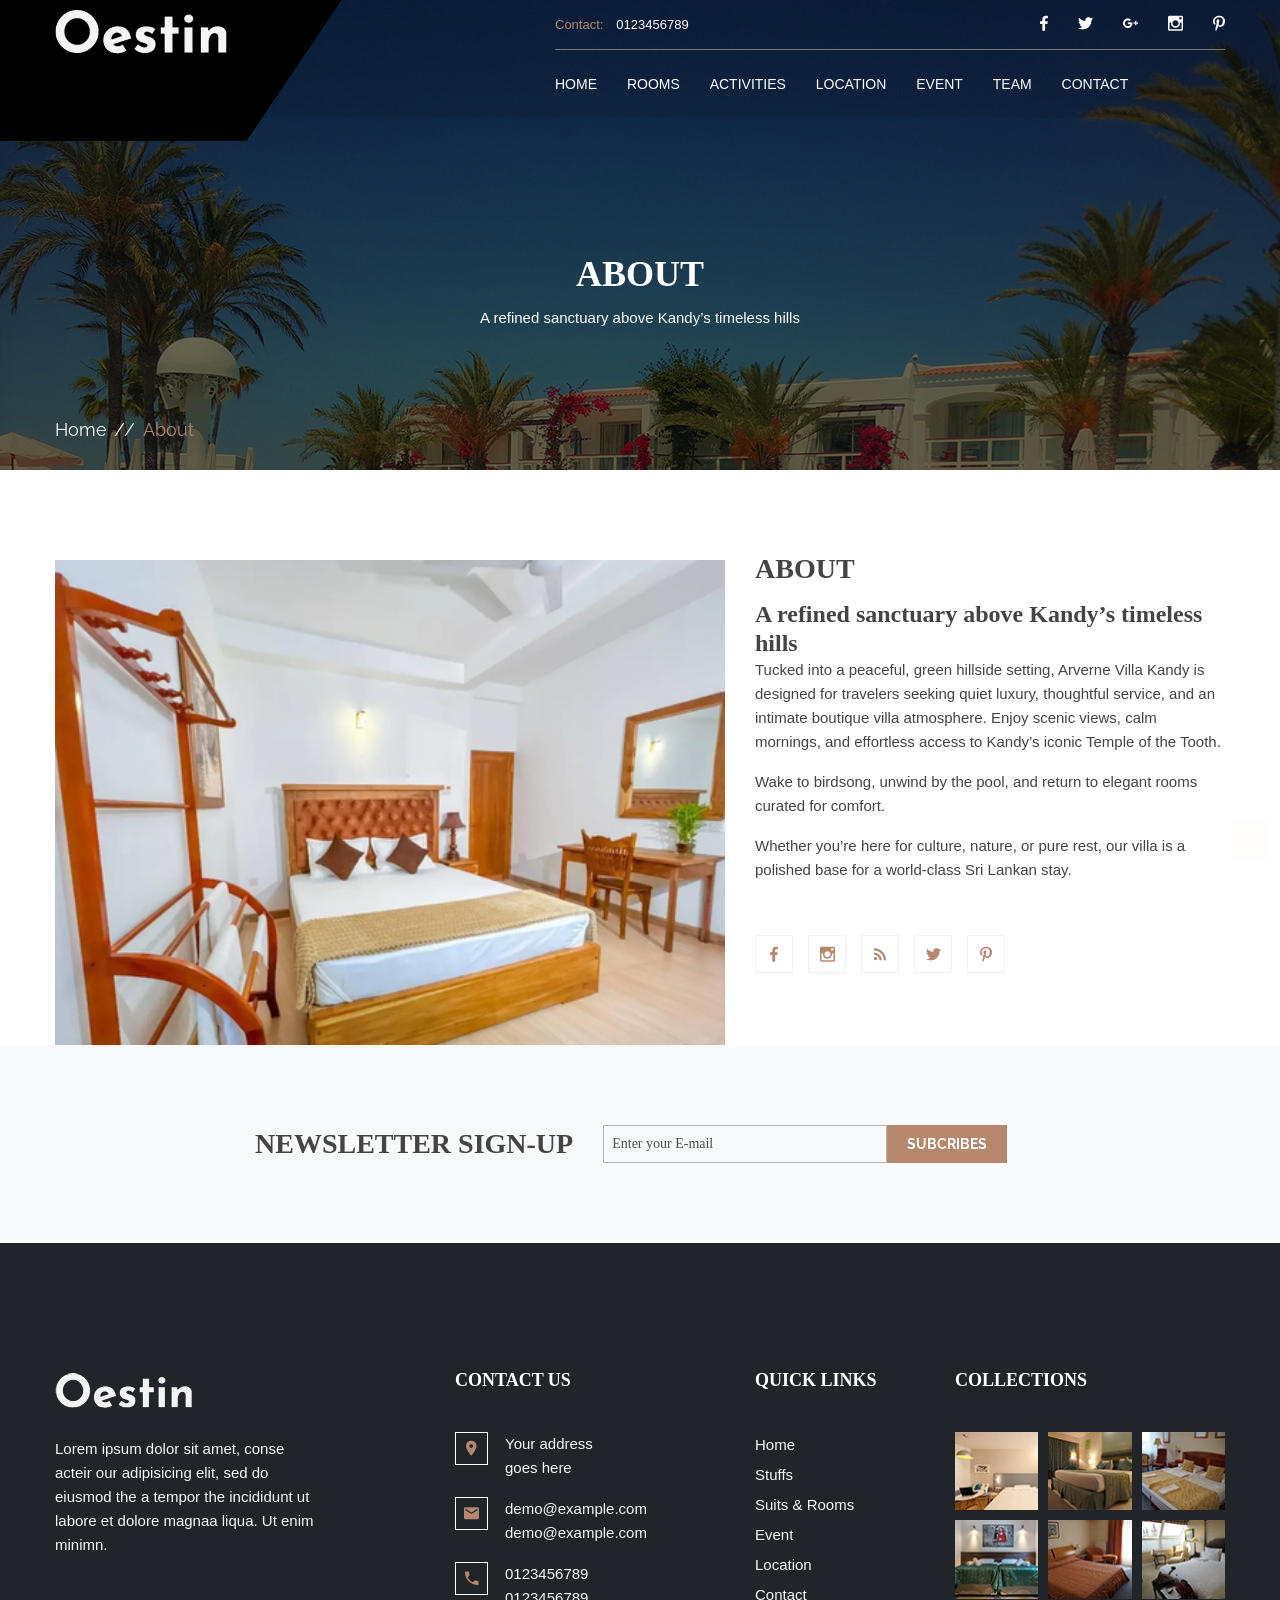
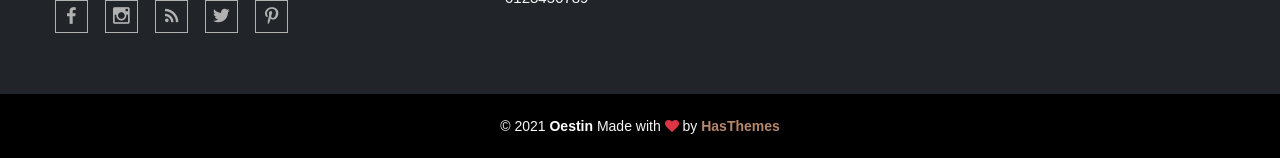
==== about.html @ baa175e0 "Add About & Gallery pages; update rooms/contact Add new about.html and gallery.html pages (template-" ====
<!doctype html>
<html class="no-js" lang="en">
    
<!-- Mirrored from htmldemo.net/oestin/oestin/room-list.html by HTTrack Website Copier/3.x [XR&CO'2014], Sat, 28 Feb 2026 10:48:37 GMT -->
<head>
        <meta charset="utf-8">
        <meta http-equiv="x-ua-compatible" content="ie=edge">
        <title>Oestin - Hotel & Resort HTML Template</title>
        <meta name="description" content="">
        <meta name="viewport" content="width=device-width, initial-scale=1">
        
        <!-- Favicon Icon -->
        <link rel="shortcut icon" type="image/x-icon" href="img/favicon.ico">
		
		<!-- All css here -->
        <link rel="stylesheet" href="css/bootstrap.min.css">
        <link rel="stylesheet" href="css/font-awesome.min.css">
        <link rel="stylesheet" href="css/shortcode/shortcodes.css">
        <link rel="stylesheet" href="style.css">
        <link rel="stylesheet" href="css/responsive.css">
        <script src="js/vendor/modernizr-2.8.3.min.js"></script>
    </head>
    <body>
        <!--[if lt IE 8]>
            <p class="browserupgrade">You are using an <strong>outdated</strong> browser. Please <a href="https://browsehappy.com/">upgrade your browser</a> to improve your experience.</p>
        <![endif]-->
        
        <!-- Header Area Start -->
        <header class="header-area fixed header-sticky">
            <div class="container">
            <div class="row">
                <div class="col-xl-5 col-lg-4 col-sm-4 col-12">
                <div class="logo">
                    <a href="index.html"
                    ><img src="img/logo/logo.png" alt="Oestin"
                    /></a>
                </div>
                </div>
                <div class="col-xl-7 col-lg-8 col-sm-8 col-12">
                <div class="header-top fix">
                    <div class="header-contact">
                    <span class="text-theme">Contact:</span>
                    <span>0123456789</span>
                    </div>
                    <div class="header-links">
                    <a href="https://www.facebook.com/"
                        ><i class="zmdi zmdi-facebook"></i
                    ></a>
                    <a href="https://twitter.com/"
                        ><i class="zmdi zmdi-twitter"></i
                    ></a>
                    <a href="https://plus.google.com/"
                        ><i class="zmdi zmdi-google-plus"></i
                    ></a>
                    <a href="https://www.instagram.com/"
                        ><i class="zmdi zmdi-instagram"></i
                    ></a>
                    <a href="https://www.pinterest.com/"
                        ><i class="zmdi zmdi-pinterest"></i
                    ></a>
                    </div>
                </div>
                <!-- Mainmenu Start -->
                <div class="main-menu d-none d-lg-block">
                    <nav>
                    <ul>
                        <li><a href="index.html">HOME</a></li>
                        <li>
                        <a href="room-grid.html">ROOMS</a>
                        <ul class="submenu">
                            <li><a href="room-list.html">ROOM LIST</a></li>
                            <li><a href="room-details.html">ROOM DETAILS</a></li>
                        </ul>
                        </li>
                        <li>
                        <a href="#">ACTIVITIES</a>
                        <ul class="submenu megamenu">
                            <li>
                            <a href="#">Megamenu List</a>
                            <ul>
                                <li><a href="location.html">Location</a></li>
                                <li><a href="room-grid.html">Room Grid</a></li>
                                <li><a href="room-list.html">Room List</a></li>
                                <li><a href="room-details.html">Room Details</a></li>
                                <li><a href="#">Mega menu</a></li>
                            </ul>
                            </li>
                            <li>
                            <a href="#">Megamenu List</a>
                            <ul>
                                <li><a href="event.html">Event</a></li>
                                <li><a href="#">Mega menu</a></li>
                                <li><a href="contact.html">Contact</a></li>
                                <li><a href="team.html">Team</a></li>
                                <li><a href="#">Mega menu</a></li>
                            </ul>
                            </li>
                            <li>
                            <a href="#">Megamenu List</a>
                            <ul>
                                <li><a href="room-list.html">Room List</a></li>
                                <li><a href="#">Mega menu</a></li>
                                <li><a href="room-grid.html">Room Grid</a></li>
                                <li><a href="room-details.html">Room Details</a></li>
                                <li><a href="#">Mega menu</a></li>
                            </ul>
                            </li>
                        </ul>
                        </li>
                        <li><a href="location.html">LOCATION</a></li>
                        <li><a href="event.html">EVENT</a></li>
                        <li><a href="team.html">TEAM</a></li>
                        <li><a href="contact.html">CONTACT</a></li>
                    </ul>
                    </nav>
                </div>
                <!-- Mainmenu End -->
                </div>
            </div>
            </div>
            <!-- Mobile Menu Area start -->
            <div class="mobile-menu-area">
            <div class="container">
                <div class="row">
                <div class="col-12">
                    <div class="mobile-menu">
                    <nav id="dropdown">
                        <ul>
                        <li><a href="index.html">HOME</a></li>
                        <li>
                            <a href="room-grid.html">ROOMS</a>
                            <ul class="submenu">
                            <li><a href="room-list.html">ROOM LIST</a></li>
                            <li><a href="room-details.html">ROOM DETAILS</a></li>
                            </ul>
                        </li>
                        <li><a href="location.html">LOCATION</a></li>
                        <li><a href="event.html">EVENT</a></li>
                        <li><a href="team.html">TEAM</a></li>
                        <li><a href="contact.html">CONTACT</a></li>
                        </ul>
                    </nav>
                    </div>
                </div>
                </div>
            </div>
            </div>
            <!-- Mobile Menu Area end -->
        </header>
        <!-- Header Area End -->
		<!-- Breadcrumb Area Start-->
		<section class="breadcrumb-area overlay-dark-2 bg-3">	
            <div class="container">
                <div class="row">
                    <div class="col-12">
                        <div class="breadcrumb-text text-center">
                            <h2>ABOUT</h2>
                            <p>A refined sanctuary above Kandy’s timeless hills</p>
                            <div class="breadcrumb-bar">
                                <ul class="breadcrumb">
                                    <li><a href="index.html">Home</a></li>
                                    <li>About</li>
                                </ul>
                            </div>
                        </div>
                    </div>
                </div>
            </div>
        </section>
		<!-- Breadcrumb Area End -->
        

<!-- About Us Area Start -->
  <section class="about-area">
    <div class="container">
      <div class="row">

      </div>
      <div class="row">
        <div class="col-lg-7">
          <div class="video-wrapper mt-90">
            <div class="video-overlay">
                            <img src="img/Rooms/Deluxe King Room.png" alt="Deluxe King Room" />
            </div>
            <a class="video-popup" href="https://www.youtube.com/watch?v=rXcp6s0VjZk">
              <i class="zmdi zmdi-play-circle-outline"></i>
            </a>
          </div>
        </div>
        <div class="col-lg-5">
          <div class="about-text">
            <div class="section-title">
                            <h3>ABOUT</h3>
                            <h4>A refined sanctuary above Kandy’s timeless hills</h4>
                            <p>Tucked into a peaceful, green hillside setting, Arverne Villa Kandy is designed for travelers seeking quiet luxury, thoughtful service, and an intimate boutique villa atmosphere. Enjoy scenic views, calm mornings, and effortless access to Kandy’s iconic Temple of the Tooth.</p>
                            <p>Wake to birdsong, unwind by the pool, and return to elegant rooms curated for comfort.</p>
                            <p>Whether you’re here for culture, nature, or pure rest, our villa is a polished base for a world-class Sri Lankan stay.</p>
            </div>
            <div class="about-links">
              <a href="https://www.facebook.com/"><i class="zmdi zmdi-facebook"></i></a>
              <a href="https://www.instagram.com/"><i class="zmdi zmdi-instagram"></i></a>
              <a href="https://www.rss.com/"><i class="zmdi zmdi-rss"></i></a>
              <a href="https://twitter.com/"><i class="zmdi zmdi-twitter"></i></a>
              <a href="https://www.pinterest.com/"><i class="zmdi zmdi-pinterest"></i></a>
            </div>
          </div>
        </div>
      </div>
    </div>
  </section>
  <!-- About Us Area End -->


        <!-- Room Area End -->
        <!-- Client Area Start -->
        <!-- <div class="client-area">
            <div class="container">
            <div class="row">
                <div class="col-12">
                <div class="client-carousel">
                    <div class="single-client">
                    <div class="client-image">
                        <a href="#">
                        <img src="img/client/1.png" alt="" class="p-img" />
                        <img src="img/client/1-hover.png" alt="" class="s-img" />
                        </a>
                    </div>
                    </div>
                    <div class="single-client">
                    <div class="client-image">
                        <a href="#">
                        <img src="img/client/2.png" alt="" class="p-img" />
                        <img src="img/client/2-hover.png" alt="" class="s-img" />
                        </a>
                    </div>
                    </div>
                    <div class="single-client">
                    <div class="client-image">
                        <a href="#">
                        <img src="img/client/3.png" alt="" class="p-img" />
                        <img src="img/client/3-hover.png" alt="" class="s-img" />
                        </a>
                    </div>
                    </div>
                    <div class="single-client">
                    <div class="client-image">
                        <a href="#">
                        <img src="img/client/4.png" alt="" class="p-img" />
                        <img src="img/client/4-hover.png" alt="" class="s-img" />
                        </a>
                    </div>
                    </div>
                    <div class="single-client">
                    <div class="client-image">
                        <a href="#">
                        <img src="img/client/5.png" alt="" class="p-img" />
                        <img src="img/client/5-hover.png" alt="" class="s-img" />
                        </a>
                    </div>
                    </div>
                </div>
                </div>
            </div>
            </div>
        </div> -->
        <!-- Client Area End -->
        <!-- Newsletter Area Start -->
        <section class="newsletter-area bg-light">
            <div class="container">
                <div class="row">
                <div class="col-xl-8 mx-auto col-12">
                    <div class="newsletter-container">
                    <h3>NewsLetter Sign-Up</h3>
                    <div class="newsletter-form">
                        <form action="#" id="mc-form" class="mc-form fix">
                        <input id="mc-email" type="email" name="email" placeholder="Enter your E-mail"/>
                        <button id="mc-submit" type="submit" class="default-btn">subcribes</button>
                        </form>
                        <!-- mailchimp-alerts Start -->
                        <div class="mailchimp-alerts">
                        <div class="mailchimp-submitting"></div>
                        <!-- mailchimp-submitting end -->
                        <div class="mailchimp-success"></div>
                        <!-- mailchimp-success end -->
                        <div class="mailchimp-error"></div>
                        <!-- mailchimp-error end -->
                        </div>
                        <!-- mailchimp-alerts end -->
                    </div>
                    </div>
                </div>
                </div>
            </div>
        </section>
        <!-- Newsletter Area End -->
        <!-- Footer Area Start -->
        <footer class="footer-area">
            <!-- Footer Widget Start -->
            <div class="footer-widget-area bg-dark">
            <div class="container">
                <div class="row mb-n60">
                <div class="col-xl-3 col-lg-4 col-md-6 col-sm-6 col-12 mb-60">
                    <div class="single-footer-widget">
                    <div class="footer-logo">
                        <a href="index.html"
                        ><img src="img/logo/footer-logo.png" alt="Oestin"
                        /></a>
                    </div>
                    <p>
                        Lorem ipsum dolor sit amet, conse acteir our adipisicing elit,
                        sed do eiusmod the a tempor the incididunt ut labore et dolore
                        magnaa liqua. Ut enim minimn.
                    </p>
                    <div class="social-icons">
                        <a href="#/"><i class="zmdi zmdi-facebook"></i></a>
                        <a href="#/"><i class="zmdi zmdi-instagram"></i></a>
                        <a href="#/"><i class="zmdi zmdi-rss"></i></a>
                        <a href="#/"><i class="zmdi zmdi-twitter"></i></a>
                        <a href="#/"><i class="zmdi zmdi-pinterest"></i></a>
                    </div>
                    </div>
                </div>
                <div class="col-xl-3 offset-lg-1 col-lg-4  col-md-6 col-sm-6 col-12 mb-60">
                    <div class="single-footer-widget">
                    <h3>contact us</h3>
                    <div class="c-info">
                        <span><i class="zmdi zmdi-pin"></i></span>
                        <span>Your address <br />goes here</span>
                    </div>
                    <div class="c-info">
                        <span><i class="zmdi zmdi-email"></i></span>
                        <span>demo@example.com<br />demo@example.com</span>
                    </div>
                    <div class="c-info">
                        <span><i class="zmdi zmdi-phone"></i></span>
                        <span>0123456789<br />0123456789</span>
                    </div>
                    </div>
                </div>
                <div class="col-xl-2 col-lg-3 col-md-6 col-sm-6 col-12 mb-60">
                    <div class="single-footer-widget">
                    <h3>quick links</h3>
                    <ul class="footer-list">
                        <li><a href="index.html">Home</a></li>
                        <li><a href="team.html">Stuffs</a></li>
                        <li><a href="room-grid.html">Suits &amp; Rooms</a></li>
                        <li><a href="event.html">Event</a></li>
                        <li><a href="location.html">Location</a></li>
                        <li><a href="contact.html">Contact</a></li>
                    </ul>
                    </div>
                </div>
                <div class="col-xl-3 col-lg-4 col-md-6 col-sm-6 col-12 mb-60">
                    <div class="single-footer-widget">
                    <h3>collections</h3>
                    <div class="instagram-image">
                        <div class="footer-img">
                        <a href="room-grid.html"
                            ><img src="img/footer/1.jpg" alt=""
                        /></a>
                        </div>
                        <div class="footer-img">
                        <a href="room-grid.html"
                            ><img src="img/footer/2.jpg" alt=""
                        /></a>
                        </div>
                        <div class="footer-img">
                        <a href="room-grid.html"
                            ><img src="img/footer/3.jpg" alt=""
                        /></a>
                        </div>
                        <div class="footer-img">
                        <a href="room-grid.html"
                            ><img src="img/footer/4.jpg" alt=""
                        /></a>
                        </div>
                        <div class="footer-img">
                        <a href="room-grid.html"
                            ><img src="img/footer/5.jpg" alt=""
                        /></a>
                        </div>
                        <div class="footer-img">
                        <a href="room-grid.html"
                            ><img src="img/footer/6.jpg" alt=""
                        /></a>
                        </div>
                    </div>
                    </div>
                </div>
                </div>
            </div>
            </div>
            <!-- Footer Widget End -->
            <!-- Footer Bottom Area Start -->
            <div class="footer-bottom-area bg-black">
            <div class="container">
                <div class="row justify-content-center">
                <div class="col-auto">
                    <div class="footer-text text-center">
                    <span>© 2021 <b class="text-white">Oestin</b> Made with <i class="fa fa-heart text-danger"></i> by <a href="https://hasthemes.com/"><b>HasThemes</b></a><span>
                    </div>
                </div>
                </div>
            </div>
            </div>
            <!-- Footer Bottom Area End -->
        </footer>
        <!-- Footer Area End -->
       
		<!-- All js here -->
        <script src="js/vendor/jquery-3.6.0.min.js"></script>
        <script src="js/vendor/jquery-migrate-3.3.2.min.js"></script>
        <script src="js/bootstrap.min.js"></script>
        <script src="js/owl.carousel.min.js"></script>
        <script src="js/ajax-mail.js"></script> 
        <script src="js/jquery.ajaxchimp.min.js"></script>  	 	
        <script src="js/jquery.meanmenu.js"></script>  
        <script src="js/jquery.counterup.min.js"></script>
        <script src="js/waypoints.min.js"></script>
        <script src="js/isotope.pkgd.min.js"></script>
        <script src="js/imagesloaded.pkgd.min.js"></script>	
        <script src="js/jquery.magnific-popup.js"></script>
        <script src="js/plugins.js"></script>
        <script src="js/main.js"></script>
    </body>

<!-- Mirrored from htmldemo.net/oestin/oestin/room-list.html by HTTrack Website Copier/3.x [XR&CO'2014], Sat, 28 Feb 2026 10:48:39 GMT -->
</html>
---- css/shortcode/shortcodes.css ----
/*

Template Name: Oestin
Template URI: https://devitems.com/html/oestin-preview/
Description: This is html5 template
Author: HasTech
Author URI: https://devitems.com/
Version: 1.0

Note: This is Short code style file. All Short code related style included in this file. 

*/

@import url("default.css");
@import url("header.css");
@import url("slider.css");
@import url("footer.css");
@import url("../animate.css");
@import url("../owl.carousel.css");
@import url("../magnific-popup.css");
@import url("../material-design-iconic-font.css");
@import url("../material-design-iconic-font.min.css");
@import url("../slick.css");
@import url("../meanmenu.min.css");
---- style.css ----
/*-----------------------------------------------------------------------------------
    
    Template Name: Oestin
    Template URI: https://devitems.com/html/oestin-preview/
    Description: This is html5 template
    Author: HasTech
    Author URI: https://devitems.com/
    Version: 1.0
    
-----------------------------------------------------------------------------------
    
    CSS INDEX
    ===================
	
    1. About Area
    2. Room Area
    3. Services Area
    4. Fun Factor Area
    5. Gallery Area
    6. Team Area
    7. Advertise Area
    8. Pricing Area
    9. Blog Area
    10. Client Area
    11. Newsletter Area
    12. Room Grid / List Page
    13. Room Details Page
    14. Location Page
    15. Event Page
    16. Contact Page

-----------------------------------------------------------------------------------*/
/* Global css */
* {
  box-sizing: border-box;
}

a {
  text-decoration: none;
}

/*----------------------------------------*/
/*  1. About Area
/*----------------------------------------*/
form.search-form {
  background: #ffffff none repeat scroll 0 0;
  box-shadow: 0 10px 15px 0 rgba(0, 0, 0, 0.1);
  margin-top: -50px;
  padding: 50px 70px;
  position: relative;
  z-index: 2;
}

.box-select .select {
  border: 1px solid #dddddd;
  float: left;
  height: 48px;
  margin-right: 25px;
  width: 176px;
}

.box-select .select input[type="date"] {
  text-transform: uppercase;
  height: 100%;
}

.box-select .select input[type="date"]::-webkit-inner-spin-button {
  display: none;
}

.select>select {
  -moz-appearance: none;
  -webkit-appearance: none;
  appearance: none;
  background: rgba(0, 0, 0, 0) none repeat scroll 0 0;
  cursor: pointer;
  position: relative;
  z-index: 99;
}

.select>select:focus {
  outline: 0;
}

.search-form button {
  border: 0 none;
  color: #ffffff;
  line-height: 48px;
  text-transform: uppercase;
  width: 182px;
}

.box-select .select {
  position: relative;
}

.box-select .select::after {
  content: "";
  font-family: "Material-Design-Iconic-Font";
  font-size: 18px;
  position: absolute;
  right: 9px;
  top: 14px;
  z-index: 1;
}

/* .box-select .select::after {
    content: "\f331";
} */

.box-select .select.arrow::after {
  content: "\f2f2";
  font-size: 24px;
  top: 8px;
}

.about-text {
  padding-top: 90px;
}

.about-text .section-title {
  padding: 0;
}

.about-links>a {
  border: 1px solid #f1f1f1;
  color: #b5876d;
  display: table;
  float: left;
  font-size: 18px;
  height: 38px;
  margin-right: 15px;
  text-align: center;
  transition: all 0.3s linear 0s;
  width: 38px;
}

.about-links>a i {
  display: table-cell;
  vertical-align: middle;
}

.about-links>a:hover {
  background: #b5876d none repeat scroll 0 0;
  border-color: #b5876d;
  color: #ffffff;
}

.about-links {
  padding-top: 37px;
}

.video-wrapper,
.video-overlay {
  position: relative;
}

.video-overlay::after {
  background: rgba(0, 0, 0, 0.25) none repeat scroll 0 0;
  content: "";
  height: 100%;
  left: 0;
  opacity: 0;
  position: absolute;
  top: 0;
  transition: all 0.3s ease 0s;
  width: 100%;
}

.video-wrapper:hover .video-overlay::after {
  opacity: 1;
}

.video-overlay>img {
  width: 100%;
}

.video-popup {
  bottom: 0;
  color: #ffffff;
  cursor: pointer;
  font-size: 72px;
  height: 60px;
  left: 0;
  line-height: 58px;
  margin: auto;
  opacity: 0;
  position: absolute;
  right: 0;
  top: 0;
  transition: all 0.5s ease 0s;
  width: 60px;
  z-index: 2;
}

.video-popup i {
  line-height: 58px;
}

.video-wrapper .video-popup:hover {
  color: #c6c6c6;
}

.video-wrapper:hover .video-popup {
  opacity: 1;
}

/*----------------------------------------*/
/*  2. Room Area
/*----------------------------------------*/
.room-area .container-fluid {
  padding: 0;
}

.single-room {
  float: none;
  width: 100%;
  max-width: 580px;
  margin: 0 15px 30px;
  position: relative;
}

.single-room.small {
  width: 100%;
}

.single-room.large {
  width: 100%;
}

.single-room.medium {
  width: 100%;
}

.single-room img {
  width: 100%;
  height: 480px;
  object-fit: cover;
  display: block;
}

.room-hover {
  bottom: 0;
  height: 100%;
  left: 0;
  overflow: hidden;
  position: absolute;
  top: 0;
  width: 100%;
}

.room-hover:after {
  background-color: rgba(0, 0, 0, 0.5);
  bottom: 0;
  content: "";
  height: 100%;
  left: 0;
  opacity: 0;
  position: absolute;
  top: 0;
  transition: all 0.3s ease-in 0.4s;
  width: 100%;
}

.single-room:hover .room-hover:after {
  opacity: 1;
  transition-delay: 0.2s;
}

.single-room>h3 {
  color: #ffffff;
  left: 50%;
  margin-bottom: 19px;
  opacity: 1;
  padding: 0 20px;
  position: absolute;
  text-align: center;
  top: 50%;
  transform: translate(-50%, -50%);
  transition: all 0.2s ease 0s;
  width: 100%;
  z-index: 1;
}

.single-room:hover>h3 {
  opacity: 0;
  transition-delay: 0s;
}

.hover-text>h3 {
  color: #ffffff;
  transition: all 0.3s ease 0s;
  width: 100%;
  margin-bottom: 15px !important;
  top: auto !important;
  left: auto !important;
  transform: none !important;
  position: relative !important;
}

.hover-text>p {
  color: #ffffff;
  opacity: 0;
  padding: 0 40px !important;
  transform: translateY(30px);
  transition: all 0.3s ease-in-out 0.1s;
  bottom: auto !important;
  top: auto !important;
  position: relative !important;
  line-height: 1.6;
}

.large .hover-text>p {
  padding: 0 10px;
}

.single-room:hover p {
  opacity: 1;
  transform: translateY(0px);
  transition-delay: 0.2s;
}

.hover-text>h3:hover a {
  color: #b5876d;
}

.hover-text {
  height: 100%;
  left: 0;
  position: absolute;
  top: 0;
  width: 100%;
  z-index: 2;
  display: flex;
  flex-direction: column;
  justify-content: flex-end;
  /* Push items lower so they distribute better over the image */
  align-items: center;
  padding-bottom: 80px;
}

.hover-text .room-btn {
  opacity: 0;
  transform: translateY(30px);
  transition: all 0.3s ease-in-out 0.1s;
  bottom: auto !important;
  top: auto !important;
  position: relative !important;
  margin-top: 20px !important;
}

.single-room:hover .room-btn {
  opacity: 1;
  transform: translateY(0px);
  transition-delay: 0.5s;
}

.hover-text .default-btn {
  display: inline-block;
  line-height: 38px;
  margin-top: 37px;
  padding: 0 22px;
}

.p-amount {
  bottom: 26px !important;
  color: #ffffff;
  position: absolute;
  right: 28px !important;
  transform: translateX(100px);
  transition: all 0.3s ease-in-out 0.1s;
  z-index: 3;
}

.p-amount>span {
  display: block;
  font-family: "Cinzel", serif;
  font-size: 30px;
  font-weight: 700;
}

.p-amount>span.count {
  font-size: 15px;
  font-weight: 400;
  padding-top: 3px;
}

.single-room:hover .p-amount {
  opacity: 1;
  transform: translateX(0px);
  transition-delay: 0.3s;
}

.single-room.large:hover .hover-text>h3 {
  top: 29%;
}

.single-room.large .hover-text>p {
  bottom: 44%;
}

.single-room.large .hover-text>.room-btn {
  bottom: 26%;
}

/*----------------------------------------*/
/*  3. Services Area
/*----------------------------------------*/
.nav.nav-tabs {
  border: 0 none;
}

.nav-tabs>li>a {
  background: #f1f1f1 !important;
  border: 0 none;
  border-radius: 0;
  line-height: 24px;
  margin: 0;
  padding: 10px 0 12px;
}

.title {
  font-family: "Cinzel";
  font-size: 18px;
  font-weight: 700;
  margin-bottom: 6px;
}

span.title,
span.text {
  color: #444444;
  display: block;
  padding-left: 80px;
}

span.image {
  display: block;
  left: 20px;
  position: absolute;
  top: 27px;
}

.nav-tabs>.nav-item {
  margin-bottom: 20px;
  width: 100%;
  position: relative;
}

.nav-tabs .nav-item.show .nav-link,
.nav-tabs .nav-link.active {
  background-color: #b5876d !important;
}

.nav-tabs .nav-link.active .text {
  color: #fff;
}

.nav-tabs .nav-link.active .title {
  color: #fff;
}

.nav-tabs>li>a span {
  transition: all 0.2s ease 0s;
}

.nav-tabs>li:last-child {
  margin: 0;
}

span.image.s-img {
  display: none;
}

.nav-tabs>li>a.active span.s-img,
.nav-tabs>li>a.active:focus span.s-img,
.nav-tabs>li>a.active:hover span.s-img {
  display: block;
}

/*----------------------------------------*/
/*  4. Fun Factor Area
/*----------------------------------------*/
.fun-factor-area {
  padding: 57px 0 69px;
  z-index: -2;
}

.fun-factor-area.overlay-dark:before {
  z-index: -1;
}

.single-fun-factor>h1 {
  color: #ffffff;
  font-family: "Jost", sans-serif;
  font-size: 60px;
  font-weight: 700;
}

.single-fun-factor>h4 {
  color: #ffffff;
  font-family: "Jost", sans-serif;
  font-size: 18px;
  font-weight: 400;
  padding-top: 17px;
  text-transform: uppercase;
}

.advertise-area {
  z-index: -2;
}

.advertise-area.overlay-dark:before {
  z-index: -1;
}

/*----------------------------------------*/
/*  5. Gallery Area
/*----------------------------------------*/
.gallery-item {
  width: 25%;
  overflow: hidden;
  padding: 8px;
  float: left;
  /* Isotope might need this for some cases, though it usually does positioning. Let's provide a stable float for safety. */
}

.gallery-item.v-2 {
  width: 50%;
}

@media (max-width: 991px) {
  .gallery-item {
    width: 33.33%;
  }
}

@media (max-width: 767px) {

  .gallery-item,
  .gallery-item.v-2 {
    width: 100%;
  }
}

.thumb {
  position: relative;
  overflow: hidden;
  border-radius: 4px;
}

.thumb>img {
  width: 100%;
}

.gallery-hover a {
  border: 1px solid #fbfafa;
  border-radius: 50%;
  color: #ffffff;
  display: inline-table;
  font-size: 24px;
  height: 38px;
  margin: 0 8px;
  position: relative;
  text-align: center;
  transition: all 0.2s linear 0s;
  width: 38px;
}

.gallery-hover {
  background: rgba(0, 0, 0, 0.5) none repeat scroll 0 0;
  bottom: 0;
  height: 100%;
  left: 0;
  opacity: 0;
  position: absolute;
  right: 0;
  top: 0;
  transform: scaleY(0);
  transition: all 0.5s ease 0s;
  visibility: hidden;
  width: 100%;
}

.gallery-item:hover .gallery-hover {
  opacity: 1;
  transform: scaleY(1);
  visibility: visible;
}

.gallery-icon {
  bottom: 0;
  height: 40px;
  left: 0;
  margin: auto;
  position: absolute;
  right: 0;
  text-align: center;
  top: 0;
}

.gallery-hover a i {
  display: table-cell;
  vertical-align: middle;
}

.gallery-hover a:hover {
  background: #ffffff none repeat scroll 0 0;
  color: #b5876d;
}

.gallery-filter,
.event-menu {
  margin-bottom: 50px;
  text-align: center;
}

.gallery-filter button,
.event-menu button {
  background: rgba(0, 0, 0, 0) none repeat scroll 0 0;
  border: 0 none;
  color: #444444;
  font-family: "Cinzel";
  font-size: 18px;
  line-height: 17px;
  padding: 0 21px;
}

.gallery-filter button:focus,
.gallery-filter button.active,
.event-menu button:focus,
.event-menu button.active {
  color: #b5876d;
}

.gallery-icon span {
  left: 50%;
  line-height: 0;
  position: absolute;
  top: 50%;
  transform: translate(-50%, -50%);
  vertical-align: middle;
}

.gallery-icon span img {
  transition: all 0.3s ease-in-out 0s;
}

.gallery-icon span.s-img,
.gallery-icon a:hover span.p-img {
  display: none;
}

.gallery-icon a:hover span.s-img {
  display: block;
}

/*----------------------------------------*/
/*  6. Team Area
/*----------------------------------------*/
.single-team {
  position: relative;
  text-align: center;
  overflow: hidden;
}

.team-image>img {
  max-width: 100%;
}

.team-hover>h4 {
  color: #ffffff;
  margin-bottom: 2px;
  transform: translate3d(0px, 200%, 0px);
  transition: transform 0.25s ease 0s;
}

.single-team:hover .team-hover h4 {
  transform: translate3d(0px, 0px, 0px);
  transition-delay: 0.3s;
}

.team-hover span {
  color: #ffffff;
  font-family: "Cinzel";
  font-size: 16px;
  margin-bottom: 14px;
  transform: translate3d(0px, 200%, 0px);
  transition: transform 0.25s ease 0s;
}

.single-team:hover .team-hover span {
  transform: translate3d(0px, 0px, 0px);
  transition-delay: 0.4s;
}

.team-hover>p {
  color: #ffffff;
  margin-bottom: 12px;
  transform: translate3d(0px, 200%, 0px);
  transition: transform 0.25s ease 0s;
}

.single-team:hover .team-hover p {
  transform: translate3d(0px, 0px, 0px);
  transition-delay: 0.5s;
}

.team-links a {
  color: #ffffff;
  display: inline-block;
  font-size: 24px;
  margin: 0 20px;
  transform: translate3d(0px, 200%, 0px);
  transition: transform 0.35s ease 0s;
}

.single-team:hover .team-links a {
  transform: translate3d(0px, 0px, 0px);
}

.single-team:hover .team-links a:nth-child(1) {
  transition-delay: 0.7s;
}

.single-team:hover .team-links a:nth-child(2) {
  transition-delay: 0.9s;
}

.single-team:hover .team-links a:nth-child(3) {
  transition-delay: 1.1s;
}

.team-links>a:hover {
  color: #b5876d;
}

.team-hover {
  background: rgba(0, 0, 0, 0.5) none repeat scroll 0 0;
  bottom: -100%;
  left: 0;
  padding: 28px 32px 25px;
  position: absolute;
  transition: all 0.4s ease 0s;
  width: 100%;
}

.single-team:hover .team-hover {
  bottom: 0;
}

.team-section .single-team {
  margin-bottom: 50px;
}

/*----------------------------------------*/
/*  7. Advertise Area
/*----------------------------------------*/
.advertise-text {
  overflow: hidden;
  padding: 75px 0;
}

.advertise-text>h1 {
  color: #ffffff;
  float: left;
  font-size: 48px;
  line-height: 48px;
  text-transform: uppercase;
}

.advertise-text span {
  color: #b5876d;
}

.advertise-text .default-btn {
  float: right;
  line-height: 48px;
  padding: 0 25px;
  text-transform: uppercase;
}

/*----------------------------------------*/
/*  8. Pricing Area
/*----------------------------------------*/
.package-name>h3 {
  color: #252525;
  font-family: "Lato", sans-serif;
  padding: 44px 0 25px;
}

.single-pricing {
  background: #f1f1f1 none repeat scroll 0 0;
  border-bottom: 1px solid #b5876d;
  border-top: 1px solid #b5876d;
  padding-bottom: 49px;
  text-align: center;
}

.package-name>h1 {
  background: #ffffff none repeat scroll 0 0;
  color: #535353;
  font-family: "Lato", sans-serif;
  font-size: 50px;
  padding: 30px 0 36px;
}

.package-name h1 span {
  font-size: 20px;
}

.package-name h1 .currency {
  position: relative;
  top: -20px;
}

.package-offer {
  padding-top: 10px;
}

.package-offer>span {
  color: #606060;
  display: block;
  font-size: 18px;
  margin: 16px 0;
}

.signup-btn {
  padding-top: 33px;
}

.signup-btn a {
  background: #ffffff none repeat scroll 0 0;
  color: #606060;
  display: inline-block;
  font-weight: 700;
  line-height: 38px;
  padding: 0 21px;
  text-transform: uppercase;
}

.signup-btn a::before {
  background: #b5876d none repeat scroll 0 0;
  bottom: 0;
  content: "";
  left: 0;
  position: absolute;
  right: 0;
  top: 0;
  transform: scaleY(0);
  transform-origin: 50% 0 0;
  transition-duration: 0.5s;
  transition-property: transform;
  transition-timing-function: ease-out;
  z-index: -1;
}

.signup-btn a:hover::before,
.signup-btn a:focus::before,
.signup-btn a:active::before {
  transform: scaleY(1);
  transition-timing-function: cubic-bezier(0.52, 1.64, 0.37, 0.66);
}

.single-pricing.best-offer {
  box-shadow: 0 0 15px 3px rgba(0, 0, 0, 0.15);
}

.best-offer .package-name>h1,
.best-offer .signup-btn a {
  color: #b5876d;
}

.signup-btn a:hover {
  color: #ffffff;
}

.package-offer>span.light {
  color: #bbbbbb;
}

/*----------------------------------------*/
/*  9. Blog Area
/*----------------------------------------*/
.single-blog-wrapper {
  position: relative;
  overflow: hidden;
}

.blog-text {
  border: 1px solid #dfdfdf;
  padding: 26px 0 29px;
}

.single-blog {
  text-align: center;
}

.blog-text>h3,
.blog-hover>h3 {
  color: #252525;
  font-family: "Lato", sans-serif;
  font-weight: 400;
  font-size: 24px;
}

.blog-text .time,
.blog-hover>span {
  color: #909090;
  display: block;
  font-size: 13px;
  margin-bottom: 14px;
}

.blog-text .time i,
.blog-hover>span i {
  font-size: 14px;
  padding-right: 5px;
}

.blog-hover {
  background: #ffffff none repeat scroll 0 0;
  border: 1px solid #dfdfdf;
  bottom: 0;
  height: 100%;
  left: -100%;
  padding: 26px 26px 6px;
  position: absolute;
  text-align: center;
  transition: all 0.5s ease 0s;
  width: 100%;
}

.blog-hover>p {
  color: #252525;
  padding-top: 13px;
}

.post-info>span {
  display: inline-block;
  font-size: 13px;
  padding-right: 35px;
}

.post-info>span a {
  color: #909090;
}

.post-info>span a:hover {
  color: #444;
}

.post-info>span i {
  padding-right: 5px;
}

.post-info>span:last-child {
  padding-right: 0;
}

.post-info {
  padding-top: 14px;
}

.blog-hover .default-btn {
  line-height: 38px;
  margin-top: 48px;
  padding: 0 21px;
}

.blog-hover .default-btn::before {
  background: #131313 none repeat scroll 0 0;
}

.blog-hover .default-btn::hover {
  color: #fff;
}

.blog-hover .default-btn::before {
  color: #b5876d;
}

.single-blog-wrapper:hover .blog-hover {
  left: 0;
}

.blog-hover>h3:hover a {
  color: #b5876d;
}

.blog-hover>p {
  transform: translate3d(0px, 350%, 0px);
  transition: transform 1s ease 0s;
}

.post-info>span {
  transition: transform 1s ease 0s;
}

.post-info>span:first-child {
  transform: translate3d(-500%, 0px, 0px);
}

.post-info>span:nth-child(2) {
  transform: translate3d(-550%, 0px, 0px);
}

.post-info>span:nth-child(3) {
  transform: translate3d(-600%, 0px, 0px);
}

.blog-hover .default-btn {
  transform: translate3d(0px, 700%, 0px);
  transition: transform 0.4s ease 0s;
}

.single-blog-wrapper:hover .blog-hover>p,
.single-blog-wrapper:hover .post-info>span,
.single-blog-wrapper:hover .blog-hover .default-btn {
  transform: translate3d(0px, 0px, 0px);
}

.single-blog-wrapper:hover .blog-hover>p {
  transition-delay: 0.4s;
}

.single-blog-wrapper:hover .post-info>span:last-child {
  transition-delay: 1.2s;
}

.single-blog-wrapper:hover .post-info>span:nth-child(2) {
  transition-delay: 1.7s;
}

.single-blog-wrapper:hover .post-info>span:first-child {
  transition-delay: 2s;
}

.single-blog-wrapper:hover .blog-hover .default-btn {
  transition-delay: 2.3s;
}

/*----------------------------------------*/
/*  10. Client Area
/*----------------------------------------*/
.client-area {
  padding: 68px 0 61px;
}

.client-image>a {
  display: table-cell;
  vertical-align: middle;
}

.single-client {
  height: 80px;
  padding-left: 15px;
  padding-right: 15px;
  text-align: center;
}

.client-image {
  display: inline-table;
  height: 100%;
}

.owl-carousel .owl-item .client-image .s-img,
.single-client:hover .p-img {
  display: none;
}

.owl-carousel .owl-item .single-client:hover .client-image .s-img {
  display: block;
}

/*----------------------------------------*/
/*  11. Newsletter Area
/*----------------------------------------*/
.newsletter-container h3 {
  float: left;
  line-height: 38px;
  text-transform: uppercase;
}

.newsletter-container {
  overflow: hidden;
  display: flex;
  flex-direction: row;
  gap: 30px;
}

.newsletter-form {
  overflow: hidden;
}

.newsletter-area {
  padding: 80px 0;
}

.newsletter-form input {
  border: 1px solid #b7b6b6;
  color: #4d4d4d;
  font-family: "Cinzel";
  font-size: 14px;
  height: 38px;
  padding: 0 8px;
  width: 284px;
}

.newsletter-form input#mc-email::-moz-placeholder {
  color: #4d4d4d;
}

.newsletter-form input[type="email"]::-webkit-input-placeholder {
  color: #4d4d4d;
}

.newsletter-form form {
  display: flex;
  align-items: stretch;
}

.mailchimp-alerts {
  display: block;
  overflow: hidden;
  padding-left: 53px;
  width: 100%;
}

.newsletter-form button {
  border: 0 none;
  float: right;
  line-height: 38px;
  padding: 0 20px;
  text-transform: uppercase;
}

.newsletter-form button::before,
.search-form button:before {
  background: #131313 none repeat scroll 0 0;
}

.newsletter-form button:hover,
.search-form button:hover {
  color: #fff;
}

/*----------------------------------------*/
/*  12. Room Grid / List Page
/*----------------------------------------*/
.room-grid {
  position: relative;
}

.room-grid .single-room {
  padding: 0;
  width: 100%;
}

.room-grid .p-amount {
  left: 0;
  margin-bottom: 6px;
  opacity: 0;
  right: 0;
  top: 36%;
  transition: all 0.3s ease-in-out 0.2s;
  bottom: auto;
}

.room-grid .single-room:hover .p-amount {
  opacity: 1;
}

.room-grid .p-amount>span {
  display: inline-block;
  font-size: 24px;
}

.room-grid .p-amount>span.count {
  font-size: 15px;
}

.room-grid .hover-text h3 {
  margin-bottom: 18px;
}

.room-grid .single-room:hover .hover-text>h3 {
  top: 30%;
}

.room-grid .single-room .hover-text .room-btn {
  bottom: 28%;
}

.room-grid .hover-text .default-btn {
  margin-top: 26px;
}

.room-grid .single-room {
  margin-bottom: 50px;
}

.room-grid .single-room .room-hover {
  background: rgba(0, 0, 0, 0) none repeat scroll 0 0;
}

.room-grid .single-room::after {
  background: rgba(0, 0, 0, 0.5) none repeat scroll 0 0;
  content: "";
  height: 100%;
  left: 0;
  position: absolute;
  top: 0;
  transform: scaleY(1);
  transition: all 0.5s ease 0s;
  width: 100%;
}

.room-grid .hover-text {
  z-index: 2;
}

.room-grid .single-room:hover::after {
  transform: scaleY(0.57);
}

.room-grid .single-room .hover-text>p {
  bottom: 42%;
  padding: 0 20px;
}

.room-grid .single-room:hover .hover-text .default-btn {
  bottom: 28%;
}

.room-list a {
  display: block;
}

.room-list-text>h3:hover a {
  color: #b5876d;
}

.room-service p {
  font-family: "Cinzel";
  width: 77%;
  margin-bottom: 0;
}

.room-list-text>h3 {
  margin-bottom: 15px;
}

.room-list-text h4 {
  padding: 15px 0 18px;
}

.room-list {
  margin-bottom: 50px;
  position: relative;
  transition: all 0.3s ease 0s;
}

.room-list::after {
  background: #ffffff none repeat scroll 0 0;
  bottom: 0;
  content: "";
  height: 1px;
  position: absolute;
  right: 0;
  width: 100%;
}

.room-list img {
  position: relative;
  z-index: 2;
}

.room-list .p-amount {
  background: #b5876d none repeat scroll 0 0;
  bottom: 0;
  height: 101px;
  opacity: 0;
  padding-top: 20px;
  right: 0;
  text-align: center;
  transform: translateX(0px);
  transition: all 0.3s ease 0s;
  width: 150px;
}

/* .room-list-text {
    padding-bottom: 48px;
    padding-top: 58px;
} */

.room-list:hover .p-amount {
  opacity: 1;
}

.room-list:hover::after {
  background: #b5876d none repeat scroll 0 0;
}

.room-list:hover {
  box-shadow: 0 0 15px 10px rgba(0, 0, 0, 0.1);
}

/*----------------------------------------*/
/*  13. Room Details Page
/*----------------------------------------*/
.slick-list {
  padding: 0 !important;
}

.slick-slide img {
  width: 100%;
}

.slider-nav .slick-slide {
  padding-left: 11px;
  padding-right: 11px;
}

.nav-row {
  margin-left: -11px;
  margin-right: -11px;
}

.room-slider {
  margin-bottom: 20px;
}

.slider-nav {
  position: relative;
  overflow: hidden;
}

.slick-prev,
.slick-next {
  font-size: 0;
  padding: 0;
}

.slick-arrow {
  background: rgba(255, 255, 255, 0.8) none repeat scroll 0 0;
  border: 0 none;
  height: 100%;
  left: 11px;
  position: absolute;
  top: 0;
  width: 30px;
  z-index: 9;
}

.slick-next {
  left: auto;
  right: 9px;
}

.slick-prev::before,
.slick-next::before {
  color: #444444;
  content: "\f2f4";
  font-family: "Material-Design-Iconic-Font";
  font-size: 48px;
  left: 50%;
  position: absolute;
  top: 50%;
  transition: all 0.3s ease 0s;
  width: 16px;
  transform: translate(-50%, -50%);
}

.slick-next:before {
  content: "\f2f6";
}

.room-details-title {
  line-height: 18px;
  margin-bottom: 34px;
  position: relative;
  text-transform: uppercase;
}

.room-details-title::after {
  background: #b5876d none repeat scroll 0 0;
  bottom: -10px;
  content: "";
  height: 1px;
  left: 0;
  position: absolute;
  width: 90px;
}

.room-details-text {
  padding-top: 50px;
}

.room-details-text>p {
  margin-bottom: 24px;
}

.room-facilities {
  margin-bottom: 32px;
  overflow: hidden;
  padding-top: 22px;
}

.single-facility>span {
  display: block;
  font-family: "Cinzel";
  line-height: 25px;
  margin-bottom: 10px;
}

.single-facility {
  float: left;
  width: 33.3333%;
}

.single-faciity {
  padding-top: 1px;
}

.single-facility span i {
  font-size: 18px;
  padding-right: 10px;
}

.cost>h2,
.cost span {
  color: #ffffff;
}

.cost {
  background: rgba(0, 0, 0, 0.5) none repeat scroll 0 0;
  bottom: 0;
  height: 100px;
  padding: 20px 0;
  position: absolute;
  right: 0;
  text-align: center;
  width: 170px;
}

.cost>span {
  display: block;
  font-family: "Cinzel";
  font-size: 15px;
  padding-top: 5px;
}

.zmdi-check {
  color: #1db000;
}

.zmdi-close {
  color: #ff0101;
}

.room-area .room-details-title {
  margin-bottom: 40px;
}

.cost>h2,
.cost span {
  color: #ffffff;
}

.cost {
  background: rgba(0, 0, 0, 0.5) none repeat scroll 0 0;
  bottom: 0;
  height: 100px;
  padding: 20px 0;
  position: absolute;
  right: 0;
  text-align: center;
  width: 170px;
}

.cost>span {
  display: block;
  font-family: "Cinzel";
  font-size: 15px;
  padding-top: 5px;
}

.sidebar-widget form.search-form {
  background: rgba(0, 0, 0, 0) none repeat scroll 0 0;
  border: medium none;
  box-shadow: none;
  margin: 0;
  padding: 0;
}

.sidebar-widget .box-select .select {
  background: #ffffff none repeat scroll 0 0;
  border-color: #ffffff;
  margin-bottom: 20px;
  margin-right: 0;
  width: 100%;
}

.sidebar-widget .search-form button {
  margin-top: 20px;
  width: 100%;
}

.sidebar-widget {
  background: #f1f1f1 none repeat scroll 0 0;
  margin-bottom: 50px;
  padding: 24px 20px 30px;
}

.sidebar-widget .room-details-title {
  font-size: 18px;
  margin-bottom: 27px;
  padding-top: 6px;
}

.sidebar-widget .room-details-title::after {
  bottom: -7px;
}

.sidebar-widget .c-info>span:first-child {
  border: 0 none;
  text-align: left;
}

.sidebar-widget .c-info:hover>span:first-child {
  background: transparent;
  color: #252525;
}

.sidebar-widget .c-info {
  margin-bottom: 12px;
}

.sidebar-widget .c-info-text {
  margin-bottom: 12px;
}

.sidebar-widget .c-info:last-child {
  margin: 0;
}

.sidebar-widget .c-info>span:last-child {
  padding-left: 44px;
}

.post-img>img {
  max-width: 100%;
}

.post-img {
  float: left;
}

.post-content {
  margin-bottom: 40px;
  overflow: hidden;
}

.post-text {
  overflow: hidden;
  padding-left: 24px;
}

.post-text h4 {
  font-family: "Jost", sans-serif;
  font-size: 14px;
  font-weight: 400;
  line-height: 11px;
  margin-bottom: 13px;
  text-transform: uppercase;
}

.post-text h4:hover a {
  color: #b5876d;
}

.post-text>span {
  color: #909090;
  display: block;
  font-size: 13px;
}

.post-content:last-child {
  margin: 0;
}

.room-details .single-room.large .hover-text {
  padding: 0 80px;
}

/*----------------------------------------*/
/*  14. Location Page
/*----------------------------------------*/
.location-image a {
  display: block;
  position: relative;
  overflow: hidden;
}

.location-image a::before {
  background: rgba(0, 0, 0, 0.5) none repeat scroll 0 0;
  bottom: 0;
  content: "";
  height: 100%;
  left: 0;
  opacity: 0;
  position: absolute;
  right: 0;
  top: 0;
  transform: scaleY(0);
  transition: all 0.5s ease 0s;
  visibility: hidden;
  width: 100%;
}

.location-image a:hover::before {
  opacity: 1;
  transform: scaleY(1);
  visibility: visible;
}

.location-image a::after {
  color: #ffffff;
  content: "";
  font-family: "Material-Design-Iconic-Font";
  font-size: 48px;
  left: 50%;
  margin: auto;
  opacity: 0;
  position: absolute;
  text-align: center;
  top: 50%;
  transform: translate(-50%, -50%);
  transition: all 0.5s ease 0s;
}

.location-image a:hover::after {
  opacity: 1;
}

.location-text>h3 {
  color: #252525;
  font-family: "Jost", sans-serif;
  font-weight: 400;
  margin-bottom: 13px;
  font-size: 24px;
}

.location-text>h3:hover a {
  color: #b5876d;
}

.location-text {
  padding-top: 25px;
}

.address-distance>span {
  display: inline-block;
  font-size: 15px;
}

.address-distance>span:first-child {
  float: left;
}

.address-distance>span:last-child {
  float: right;
}

.single-location {
  margin-bottom: 70px;
}

/*----------------------------------------*/
/*  15. Event Page
/*----------------------------------------*/
.event-items {
  margin-left: -5px;
  margin-right: -5px;
}

.single-event {
  margin-bottom: 10px;
  padding-left: 5px;
  padding-right: 5px;
  overflow: hidden;
}

.single-event-item>img {
  width: 100%;
}

.single-event-item {
  position: relative;
}

.event-text {
  height: 100%;
  left: 0;
  padding-left: 39px;
  position: absolute;
  top: 0;
  transition: all 0.5s ease 0s;
  width: 100%;
}

.event-text::before {
  background: rgba(0, 0, 0, 0.5) none repeat scroll 0 0;
  content: "";
  height: 100%;
  left: 0;
  opacity: 0;
  position: absolute;
  top: 0;
  transition: all 0.5s ease 0s;
  width: 100%;
}

.single-event:hover .event-text::before {
  opacity: 1;
}

.event-title {
  bottom: 45px;
  color: #ffffff;
  position: absolute;
  text-transform: uppercase;
  transition: all 0.5s ease 0s;
  z-index: 1;
}

.single-event:hover .event-title {
  bottom: 140px;
}

.event-text .author-name {
  bottom: -90%;
  color: #b5876d;
  position: absolute;
  transition: all 0.8s ease 0s;
  z-index: 1;
}

.event-text>p {
  bottom: -200%;
  color: #ffffff;
  position: absolute;
  transition: all 1s ease 0s;
  width: 48%;
  z-index: 1;
}

.small .event-text>p {
  width: 93%;
}

.single-event:hover .event-text>p {
  bottom: 37px;
  transition-delay: 0.25s;
}

.single-event:hover .event-text .author-name {
  bottom: 108px;
  transition-delay: 0.1s;
}

.event-text::after {
  background: #ffffff none repeat scroll 0 0;
  bottom: 53px;
  content: "";
  height: 0;
  left: 29px;
  position: absolute;
  transition: all 0.8s ease 0s;
  width: 1px;
}

.single-event:hover .event-text::after {
  height: 110px;
  transition-delay: 0.5s;
}

.event-area .single-event:nth-child(5),
.event-area .single-event:nth-child(6) {
  margin: 0;
}

/*----------------------------------------*/
/*  16. Contact Page
/*----------------------------------------*/
.contact-map {
  height: 600px;
  width: 100%;
  display: block;
}

h4.contact-title {
  font-size: 24px;
  line-height: 18px;
  margin-bottom: 30px;
  text-transform: uppercase;
}

.contact-text>p {
  line-height: 24px;
  margin-bottom: 13px;
}

.contact-text i {
  font-size: 18px;
}

span.c-icon {
  display: inline-block;
}

span.c-icon i {
  position: relative;
  top: 3px;
  width: 27px;
}

span.c-text {
  display: inline-block;
}

.contact-text {
  margin-bottom: 55px;
}

.link-social>a {
  color: #444;
  display: inline-block;
  line-height: 19px;
  margin-right: 27px;
}

.link-social>a:hover {
  color: #b5876d;
}

.link-social>a i {
  font-size: 20px;
}

.contact-form-area input,
.contact-form-area textarea {
  background: #f1f1f1 none repeat scroll 0 0;
  border: 0 none;
  color: #444444;
  font-size: 14px;
  height: 48px;
  margin-bottom: 20px;
  padding: 0px 15px;
  width: 100%;
}

.contact-form-area textarea {
  height: 150px;
  padding-top: 13px;
  resize: none;
}

#contact-form input::-moz-placeholder,
#contact-form textarea::-moz-placeholder {
  color: #444;
}

#contact-form input::-webkit-input-placeholder,
#contact-form textarea::-webkit-input-placeholder {
  color: #444;
}

#contact-form button.default-btn {
  border: 0 none;
  font-size: 16px;
  line-height: 40px;
  padding: 0 35px;
}

#contact-form button.default-btn::before {
  background: #333333 none repeat scroll 0 0;
}
---- css/responsive.css ----
/* Large desktop :1920px. */
@media (min-width: 1920px) {
  .container {
    width: 1230px;
    max-width: 100%;
  }
  .header-area::after {
    width: 35.5%;
  }
  .mailchimp-alerts {
    padding-left: 75px;
  }

  .thumb > img {
    width: 100%;
  }
  .single-room > img {
    width: 100%;
  }
  .room-grid .hover-text {
    padding: 0 30px;
  }
  .room-list .p-amount {
    width: 170px;
  }
  .team-image > img {
    max-width: 100%;
    width: 100%;
  }
  .small .event-text > p {
    width: 86%;
  }
  .location-image img {
    width: 100%;
  }
  .hover-text > p {
    padding: 0 20px;
  }
  .single-room:hover .hover-text > h3,
  .single-room.large:hover .hover-text > h3 {
    top: 35%;
  }
  .hover-text .room-btn,
  .single-room.large .hover-text > .room-btn {
    bottom: 34%;
  }
  .hover-text > p,
  .large .hover-text > p {
    bottom: 46%;
  }
  .medium .hover-text > p {
    padding: 0 42px;
  }
  .large .hover-text > p {
    padding: 0 80px;
  }
}

/* Normal desktop :992px. */
@media (min-width: 992px) and (max-width: 1169px) {
  /* .container{width: 970px; max-width: 100%} */
  .header-area::after {
    width: 35%;
  }
  .box-select .select {
    margin-right: 15px;
    width: 150px;
  }
  form.search-form {
    padding: 50px 44px;
  }
  .p-amount {
    right: 6px;
  }
  .p-amount > span {
    font-size: 20px;
  }
  .hover-text .default-btn {
    margin-top: 12px;
  }
  .tab-pane > img {
    max-width: 100%;
  }
  span.title,
  span.text {
    margin: 0;
    padding-left: 70px;
  }
  .nav-tabs > li > a {
    padding: 6px 0 8px;
  }
  .nav-tabs > li {
    margin-bottom: 10px;
  }
  span.image {
    left: 15px;
  }
  .section-title {
    padding: 0 15px 37px;
  }
  .team-image > img {
    max-width: 100%;
  }
  .team-hover {
    padding: 28px 7px 25px;
  }
  .advertise-text > h1 {
    font-size: 40px;
  }
  .blog-hover {
    padding: 18px 0 6px;
  }
  .post-info > span {
    padding-right: 14px;
  }
  .blog-hover .default-btn {
    margin-top: 20px;
  }

  .main-menu ul li ul.submenu.megamenu > li {
    width: 142px;
  }
  .room-grid .single-room:hover::after {
    transform: scaleY(0.78);
  }
  .room-list img {
    width: 100%;
  }
  /* .room-list-text {padding: 21px 0 16px;} */
  .event-text > p {
    width: 59%;
  }
  .single-event.small:hover .event-text > p {
    bottom: 20px;
  }
  .banner-content h1 {
    padding-top: 120px;
  }
  .hover-text .room-btn {
    bottom: 16%;
  }
  .single-room:hover .hover-text > h3 {
    top: 18%;
  }
  .hover-text > p {
    bottom: 32%;
  }
  .single-room.large:hover .hover-text > h3 {
    top: 22%;
  }
  .single-room.large .hover-text > p {
    bottom: 39%;
  }
  .single-room.large .hover-text > .room-btn {
    bottom: 21%;
  }
  .room-grid .single-room:hover .hover-text > h3 {
    top: 25%;
  }
  .room-grid .single-room .hover-text .room-btn {
    bottom: 23%;
  }
  .room-grid .single-room .hover-text > p {
    bottom: 41%;
    padding: 0;
  }
  .room-grid .p-amount {
    top: 31%;
  }
}

/* Tablet desktop :768px. */
@media (min-width: 768px) and (max-width: 991px) {
  .container {
    width: 750px;
    max-width: 100%;
  }
  .header-area::after {
    height: 92px;
    width: 39%;
  }
  .logo {
    padding: 24px 0;
  }
  .header-top {
    border: 0 none;
    padding: 21px 0;
  }
  .banner-content h1 {
    font-size: 50px;
  }
  form.search-form {
    box-shadow: none;
    margin-top: 0;
    padding: 50px 0;
  }
  .box-select .select {
    margin-right: 7px;
    width: 160px;
  }
  .search-form button {
    width: 158px;
  }
  .box-select .select.arrow {
    width: 107px;
  }
  .hover-text > p,
  .team-hover > p,
  .main-menu,
  .room-list-text h4,
  .event-text > p {
    display: none;
  }
  .hover-text .default-btn {
    margin-top: 0;
  }
  .tab-pane > img {
    margin-top: 20px;
    width: 100%;
  }
  .team-image > img {
    max-width: 100%;
  }
  .team-links > a {
    margin: 0 10px;
  }
  .advertise-text > h1 {
    font-size: 30px;
  }
  .package-name > h1 {
    font-size: 30px;
    padding: 13px 0 19px;
  }
  .package-name > h3 {
    padding: 17px 0 15px;
  }
  .signup-btn {
    padding: 0;
  }
  .single-pricing {
    padding-bottom: 30px;
  }
  .section-title {
    padding: 0 10px 37px;
  }
  .post-info > span {
    padding-right: 16px;
  }
  .blog-hover .default-btn {
    margin-top: 35px;
  }
  .newsletter-container > h3 {
    font-size: 22px;
  }
  .mailchimp-alerts {
    padding-left: 28px;
  }
  .social-icons > a {
    margin-right: 10px;
  }
  .c-info > span:last-child {
    padding-left: 42px;
  }

  .footer-img img {
    width: 68px;
  }
  .mobile-menu-area {
    display: block;
  }
  .room-grid .hover-text > p {
    display: block;
  }
  .room-list img {
    max-width: 100%;
  }
  /* .room-list-text {padding: 3px 0;} */
  .room-list-text > h3 {
    margin-bottom: 5px;
  }
  .room-service p {
    width: 75%;
  }
  .room-list .p-amount {
    height: 78px;
    padding-top: 8px;
    width: 84px;
  }
  .single-portfolio-item > img {
    max-width: 100%;
  }
  .single-event:hover .event-title {
    bottom: 84px;
  }
  .single-event:hover .event-text .author-name {
    bottom: 51px;
  }
  .event-text::after {
    display: none;
  }
  .event-text {
    padding-left: 20px;
  }
  .event-menu button {
    padding: 0 6px;
  }
  .link-social {
    margin-bottom: 50px;
  }
  .header-sticky.sticky {
    position: inherit;
  }
  .header-sticky.sticky .logo img {
    width: 100%;
  }
  .room-details .box-select .select.arrow {
    width: 100%;
  }
  .single-room.large .hover-text > .room-btn {
    bottom: 33%;
  }
  .single-room:hover .hover-text > h3 {
    top: 36%;
  }
  .hover-text .room-btn {
    bottom: 33%;
  }
  .video-wrapper {
    margin-top: 0;
  }
}

/* small mobile :320px. */
@media (max-width: 767px) {
  /* .container{width:300px; max-width: 100%} */
  .mobile-menu-area {
    display: block;
  }
  .main-menu {
    display: none;
  }
  .header-area {
    background: #b5876d none repeat scroll 0 0;
    position: inherit;
  }
  .header-area::after,
  .banner-content p {
    display: none;
  }
  .logo {
    padding: 28px 0;
    text-align: center;
  }
  .banner-content h1 {
    font-size: 34px;
    padding-top: 0;
  }
  .slider-area {
    height: 300px;
  }
  form.search-form {
    box-shadow: none;
    margin: 0;
    padding: 30px 0;
  }
  .box-select .select {
    margin-bottom: 10px;
    margin-right: 0;
    width: 100%;
  }
  .search-form button {
    width: 100%;
  }
  .owl-nav div {
    top: 33%;
  }
  .section-title {
    padding: 0 0 20px;
  }
  .single-room,
  .single-room.large,
  .single-room.small,
  .single-room.medium {
    margin-bottom: 20px;
    width: 100%;
  }
  .ptb-90 {
    padding: 50px 0;
  }
  .pt-90 {
    padding-top: 50px;
  }
  .pb-90 {
    padding-bottom: 50px;
  }
  .single-room.medium {
    margin-bottom: 0;
  }
  .section-title > h3 {
    font-size: 20px;
  }
  span.title,
  span.text {
    padding-left: 64px;
  }
  span.image {
    left: 13px;
  }
  .tab-pane img {
    margin-top: 20px;
    max-width: 100%;
  }
  .single-fun-factor > h1 {
    font-size: 42px;
  }
  .single-fun-factor > h4 {
    padding-top: 6px;
  }
  .single-fun-factor {
    padding: 8px 0;
  }
  .fun-factor-area {
    padding: 30px 0 35px;
  }
  .gallery-filter button {
    padding: 0 5px;
  }
  .gallery-item {
    width: 100%;
  }
  .team-image > img {
    max-width: 100%;
  }
  .team-hover {
    padding: 23px 0 15px;
  }
  .single-team {
    margin-bottom: 20px;
  }
  .team-section .single-team {
    margin-bottom: 30px;
  }
  .advertise-text > h1 {
    display: block;
    font-size: 24px;
    line-height: 37px;
    text-align: center;
  }
  .advertise-text {
    padding: 32px 0;
    text-align: center;
  }
  .advertise-text .default-btn {
    float: none;
    margin-top: 17px;
  }
  .package-name > h1 {
    padding: 7px 0 13px;
  }
  .package-name > h3 {
    padding: 15px 0;
  }
  .package-offer > span {
    margin: 12px 0;
  }
  .signup-btn {
    padding-top: 15px;
  }
  .single-pricing {
    margin-bottom: 29px;
    padding-bottom: 30px;
  }
  .col-md-4:last-child .single-pricing {
    margin-bottom: 0;
  }
  .blog-hover {
    padding: 15px 0 20px;
  }
  .post-info > span {
    padding: 0 3px;
  }
  .blog-hover .default-btn {
    margin-top: 18px;
  }
  .client-area {
    padding: 40px 0;
  }
  .newsletter-form {
    display: block;
    float: left;
    text-align: center;
  }

  .newsletter-container {
    flex-direction: column;
    gap: 30px;
  }

  .newsletter-container > h3 {
    font-size: 19px;
  }
  .newsletter-form input {
    width: 100%;
  }
  .newsletter-form button {
    float: none;
  }
  .newsletter-area {
    padding: 40px 0;
  }
  .footer-widget-area {
    padding: 60px 0;
  }

  .single-footer-widget > h3 {
    margin-bottom: 20px;
  }

  .c-info:last-child {
    margin: 0;
  }
  .footer-img img {
    width: 82px;
  }
  .team-area {
    padding: 50px 0 30px;
  }
  .room-grid .hover-text {
    padding: 0;
  }
  .room-grid .single-room:hover::after {
    transform: scaleY(0.8);
  }
  .room-grid .single-room {
    margin-bottom: 25px;
  }
  .breadcrumb-area {
    padding: 60px 0 50px;
  }
  .breadcrumb-text h2 {
    font-size: 26px;
  }
  .breadcrumb-bar .breadcrumb {
    padding: 7px 0 0;
    display: flex;
    justify-content: center;
  }
  .breadcrumb-bar .breadcrumb li:last-child {
    margin-right: 0;
  }
  .breadcrumb-text > p,
  .event-text > p,
  .event-text::after {
    display: none;
  }
  .room-list img {
    width: 100%;
  }
  .room-list .p-amount {
    bottom: 100%;
  }
  .room-list-text {
    padding: 15px 10px;
    position: relative;
  }
  .room-list-text > h3 {
    margin-bottom: 5px;
  }
  .room-list-text h4 {
    padding: 3px 0 10px;
  }
  .room-list {
    margin-bottom: 25px;
  }
  .room-service p {
    width: 100%;
  }
  .single-event:hover .event-title {
    bottom: 84px;
  }
  .single-event:hover .event-text .author-name {
    bottom: 51px;
  }
  .event-text {
    padding-left: 20px;
  }
  .event-menu button {
    padding: 0 4px;
    line-height: 23px;
  }
  .event-menu {
    margin-bottom: 30px;
  }
  .event-area .single-event:nth-child(5) {
    margin-bottom: 10px;
  }
  .sidebar-widget .box-select .select.arrow {
    width: 100%;
  }
  .cost {
    height: 62px;
    padding: 0;
    width: 90px;
  }
  .room-details-title {
    font-size: 22px;
  }
  .room-details-text > p {
    margin-bottom: 10px;
  }
  .single-facility {
    width: 100%;
  }
  .room-details .single-room.large .hover-text {
    padding: 0 10px;
  }
  .link-social {
    margin-bottom: 40px;
  }
  .header-sticky.sticky {
    position: inherit;
  }
  .header-sticky.sticky .logo img {
    width: 100%;
  }
  .thumb > img {
    width: 100%;
  }
  .newsletter-container h3,
  .newsletter-form form {
    float: none;
  }
  .newsletter-form {
    display: block;
    float: none;
  }
  .location-image img {
    width: 100%;
  }
  .location-text > h3 {
    font-size: 22px;
  }
  .single-room.large:hover .hover-text > h3 {
    top: 22%;
  }
  .single-room.large .hover-text > p {
    bottom: 39%;
  }
  .single-room.large .hover-text > .room-btn {
    bottom: 21%;
  }
  .room-grid .single-room:hover .hover-text > h3 {
    top: 25%;
  }
  .room-grid .single-room .hover-text .room-btn {
    bottom: 23%;
  }
  .room-grid .single-room .hover-text > p {
    bottom: 41%;
    padding: 0;
  }
  .room-grid .p-amount {
    top: 31%;
  }
  .video-wrapper {
    margin-top: 0;
  }
  .about-text {
    padding-top: 50px;
  }
}

/* Large Mobile :480px. */
@media only screen and (min-width: 480px) and (max-width: 767px) {
  /* .container {width:450px; max-width: 100%}   */
  .room-grid .single-room > img {
    width: 100%;
  }
  .room-grid .single-room .hover-text > p {
    bottom: 43%;
    padding: 0 58px;
  }
  .single-room img {
    width: 100%;
  }
  .room-grid .single-room:hover .hover-text > h3 {
    top: 30%;
  }
  .room-grid .single-room .hover-text .room-btn {
    bottom: 28%;
  }
  .room-grid .p-amount {
    top: 36%;
  }
  .footer-img img {
    width: 62px;
  }
  .hover-text {
    display: none;
  }
  .team-hover > p {
    padding: 0 20px;
  }
}
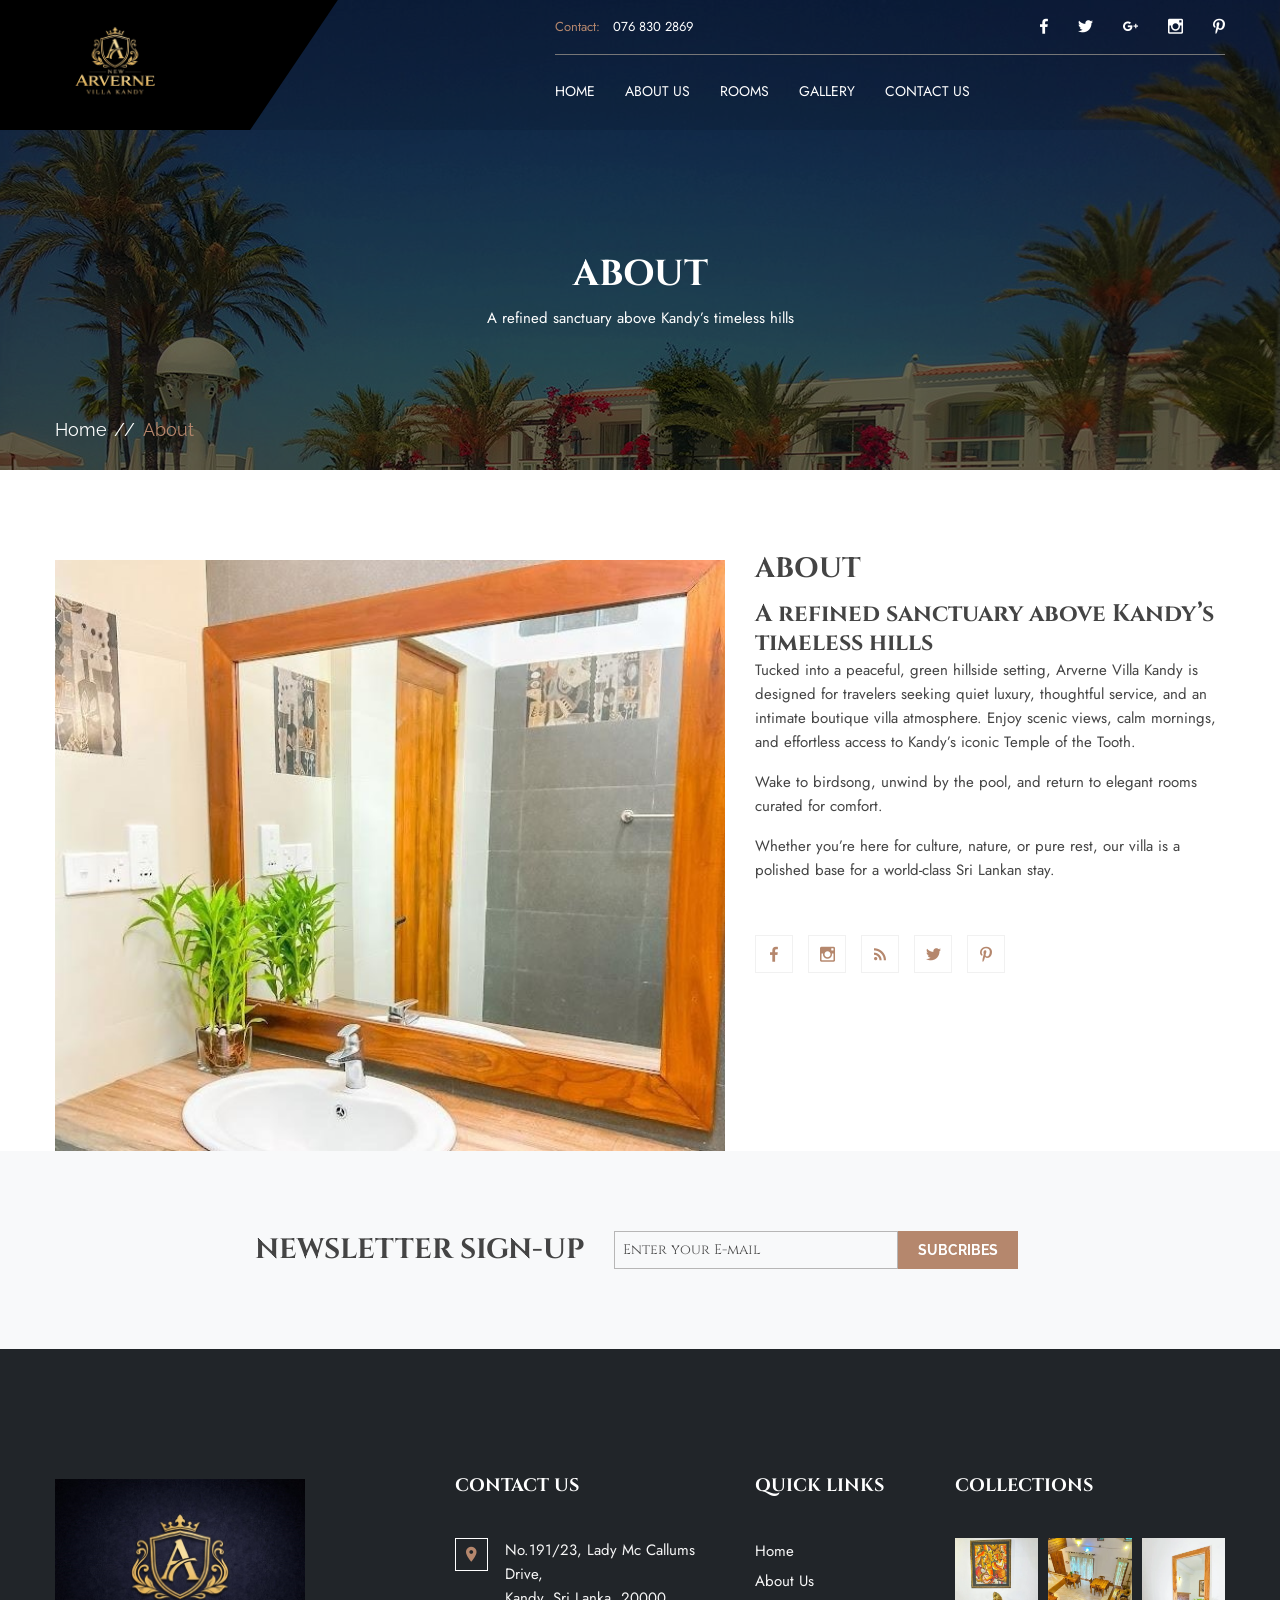
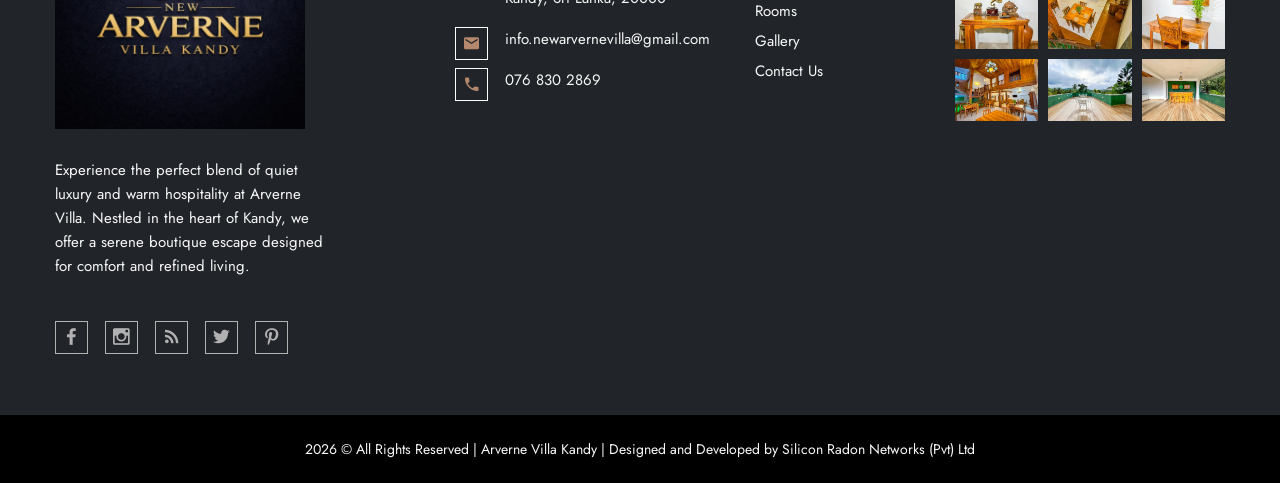
==== commit ed5eba84: "Rebrand site to Arverne Villa Kandy Replace the original Oestin template content and assets with Arv" ====
--- a/about.html
+++ b/about.html
@@ -1,219 +1,182 @@
 <!doctype html>
 <html class="no-js" lang="en">
-    
-<!-- Mirrored from htmldemo.net/oestin/oestin/room-list.html by HTTrack Website Copier/3.x [XR&CO'2014], Sat, 28 Feb 2026 10:48:37 GMT -->
+
+
 <head>
-        <meta charset="utf-8">
-        <meta http-equiv="x-ua-compatible" content="ie=edge">
-        <title>Oestin - Hotel & Resort HTML Template</title>
-        <meta name="description" content="">
-        <meta name="viewport" content="width=device-width, initial-scale=1">
-        
-        <!-- Favicon Icon -->
-        <link rel="shortcut icon" type="image/x-icon" href="img/favicon.ico">
-		
-		<!-- All css here -->
-        <link rel="stylesheet" href="css/bootstrap.min.css">
-        <link rel="stylesheet" href="css/font-awesome.min.css">
-        <link rel="stylesheet" href="css/shortcode/shortcodes.css">
-        <link rel="stylesheet" href="style.css">
-        <link rel="stylesheet" href="css/responsive.css">
-        <script src="js/vendor/modernizr-2.8.3.min.js"></script>
-    </head>
-    <body>
-        <!--[if lt IE 8]>
-            <p class="browserupgrade">You are using an <strong>outdated</strong> browser. Please <a href="https://browsehappy.com/">upgrade your browser</a> to improve your experience.</p>
-        <![endif]-->
-        
-        <!-- Header Area Start -->
-        <header class="header-area fixed header-sticky">
-            <div class="container">
+    <meta charset="utf-8" />
+    <meta http-equiv="x-ua-compatible" content="ie=edge" />
+    <title>Arverne Villa Kandy - About</title>
+    <meta name="description" content="" />
+    <meta name="viewport" content="width=device-width, initial-scale=1" />
+
+    <!-- Favicon Icon -->
+    <link rel="shortcut icon" type="image/x-icon" href="img/Arverne/logo-removebg-preview.png" />
+
+    <!-- Google Fonts -->
+    <link rel="preconnect" href="https://fonts.googleapis.com">
+    <link rel="preconnect" href="https://fonts.gstatic.com" crossorigin>
+    <link href="https://fonts.googleapis.com/css2?family=Cinzel:wght@400;700&family=Jost:wght@300;400;600&display=swap"
+        rel="stylesheet">
+
+    <!-- All css here -->
+    <link rel="stylesheet" href="css/bootstrap.min.css" />
+    <link rel="stylesheet" href="css/font-awesome.min.css" />
+    <link rel="stylesheet" href="css/shortcode/shortcodes.css" />
+    <link rel="stylesheet" href="style.css" />
+    <link rel="stylesheet" href="css/responsive.css" />
+    <script src="js/vendor/modernizr-2.8.3.min.js"></script>
+</head>
+
+<body>
+    <!--[if lt IE 8]>
+      <p class="browserupgrade">
+        You are using an <strong>outdated</strong> browser. Please
+        <a href="https://browsehappy.com/">upgrade your browser</a> to improve
+        your experience.
+      </p>
+    <![endif]-->
+
+    <!-- Header Area Start -->
+    <header class="header-area fixed header-sticky">
+        <div class="container">
             <div class="row">
                 <div class="col-xl-5 col-lg-4 col-sm-4 col-12">
-                <div class="logo">
-                    <a href="index.html"
-                    ><img src="img/logo/logo.png" alt="Oestin"
-                    /></a>
-                </div>
+                    <div class="logo">
+                        <a href="index.html"><img src="img/Arverne/logo-removebg-preview.png"
+                                alt="Arverne Villa Kandy" /></a>
+                    </div>
                 </div>
                 <div class="col-xl-7 col-lg-8 col-sm-8 col-12">
-                <div class="header-top fix">
-                    <div class="header-contact">
-                    <span class="text-theme">Contact:</span>
-                    <span>0123456789</span>
-                    </div>
-                    <div class="header-links">
-                    <a href="https://www.facebook.com/"
-                        ><i class="zmdi zmdi-facebook"></i
-                    ></a>
-                    <a href="https://twitter.com/"
-                        ><i class="zmdi zmdi-twitter"></i
-                    ></a>
-                    <a href="https://plus.google.com/"
-                        ><i class="zmdi zmdi-google-plus"></i
-                    ></a>
-                    <a href="https://www.instagram.com/"
-                        ><i class="zmdi zmdi-instagram"></i
-                    ></a>
-                    <a href="https://www.pinterest.com/"
-                        ><i class="zmdi zmdi-pinterest"></i
-                    ></a>
-                    </div>
-                </div>
-                <!-- Mainmenu Start -->
-                <div class="main-menu d-none d-lg-block">
-                    <nav>
-                    <ul>
-                        <li><a href="index.html">HOME</a></li>
-                        <li>
-                        <a href="room-grid.html">ROOMS</a>
-                        <ul class="submenu">
-                            <li><a href="room-list.html">ROOM LIST</a></li>
-                            <li><a href="room-details.html">ROOM DETAILS</a></li>
-                        </ul>
-                        </li>
-                        <li>
-                        <a href="#">ACTIVITIES</a>
-                        <ul class="submenu megamenu">
-                            <li>
-                            <a href="#">Megamenu List</a>
+                    <div class="header-top fix">
+                        <div class="header-contact">
+                            <span class="text-theme">Contact:</span>
+                            <span>076 830 2869</span>
+                        </div>
+                        <div class="header-links">
+                            <a href="https://www.facebook.com/"><i class="zmdi zmdi-facebook"></i></a>
+                            <a href="https://twitter.com/"><i class="zmdi zmdi-twitter"></i></a>
+                            <a href="https://plus.google.com/"><i class="zmdi zmdi-google-plus"></i></a>
+                            <a href="https://www.instagram.com/"><i class="zmdi zmdi-instagram"></i></a>
+                            <a href="https://www.pinterest.com/"><i class="zmdi zmdi-pinterest"></i></a>
+                        </div>
+                    </div>
+                    <!-- Mainmenu Start -->
+                    <div class="main-menu d-none d-lg-block">
+                        <nav>
                             <ul>
-                                <li><a href="location.html">Location</a></li>
-                                <li><a href="room-grid.html">Room Grid</a></li>
-                                <li><a href="room-list.html">Room List</a></li>
-                                <li><a href="room-details.html">Room Details</a></li>
-                                <li><a href="#">Mega menu</a></li>
+                                <li><a href="index.html">HOME</a></li>
+                                <li><a href="about.html">ABOUT US</a></li>
+                                <li><a href="room-list.html">ROOMS</a></li>
+                                <li><a href="gallery.html">GALLERY</a></li>
+                                <li><a href="contact.html">CONTACT US</a></li>
                             </ul>
-                            </li>
-                            <li>
-                            <a href="#">Megamenu List</a>
-                            <ul>
-                                <li><a href="event.html">Event</a></li>
-                                <li><a href="#">Mega menu</a></li>
-                                <li><a href="contact.html">Contact</a></li>
-                                <li><a href="team.html">Team</a></li>
-                                <li><a href="#">Mega menu</a></li>
-                            </ul>
-                            </li>
-                            <li>
-                            <a href="#">Megamenu List</a>
-                            <ul>
-                                <li><a href="room-list.html">Room List</a></li>
-                                <li><a href="#">Mega menu</a></li>
-                                <li><a href="room-grid.html">Room Grid</a></li>
-                                <li><a href="room-details.html">Room Details</a></li>
-                                <li><a href="#">Mega menu</a></li>
-                            </ul>
-                            </li>
-                        </ul>
-                        </li>
-                        <li><a href="location.html">LOCATION</a></li>
-                        <li><a href="event.html">EVENT</a></li>
-                        <li><a href="team.html">TEAM</a></li>
-                        <li><a href="contact.html">CONTACT</a></li>
-                    </ul>
-                    </nav>
-                </div>
-                <!-- Mainmenu End -->
-                </div>
-            </div>
-            </div>
-            <!-- Mobile Menu Area start -->
-            <div class="mobile-menu-area">
-            <div class="container">
-                <div class="row">
-                <div class="col-12">
-                    <div class="mobile-menu">
-                    <nav id="dropdown">
-                        <ul>
-                        <li><a href="index.html">HOME</a></li>
-                        <li>
-                            <a href="room-grid.html">ROOMS</a>
-                            <ul class="submenu">
-                            <li><a href="room-list.html">ROOM LIST</a></li>
-                            <li><a href="room-details.html">ROOM DETAILS</a></li>
-                            </ul>
-                        </li>
-                        <li><a href="location.html">LOCATION</a></li>
-                        <li><a href="event.html">EVENT</a></li>
-                        <li><a href="team.html">TEAM</a></li>
-                        <li><a href="contact.html">CONTACT</a></li>
-                        </ul>
-                    </nav>
-                    </div>
-                </div>
-                </div>
-            </div>
-            </div>
-            <!-- Mobile Menu Area end -->
-        </header>
-        <!-- Header Area End -->
-		<!-- Breadcrumb Area Start-->
-		<section class="breadcrumb-area overlay-dark-2 bg-3">	
+                        </nav>
+                    </div>
+                    <!-- Mainmenu End -->
+                </div>
+            </div>
+        </div>
+        <!-- Mobile Menu Area start -->
+        <div class="mobile-menu-area">
             <div class="container">
                 <div class="row">
                     <div class="col-12">
-                        <div class="breadcrumb-text text-center">
-                            <h2>ABOUT</h2>
-                            <p>A refined sanctuary above Kandy’s timeless hills</p>
-                            <div class="breadcrumb-bar">
-                                <ul class="breadcrumb">
-                                    <li><a href="index.html">Home</a></li>
-                                    <li>About</li>
+                        <div class="mobile-menu">
+                            <nav id="dropdown">
+                                <ul>
+                                    <li><a href="index.html">HOME</a></li>
+                                    <li><a href="about.html">ABOUT US</a></li>
+                                    <li><a href="room-list.html">ROOMS</a></li>
+                                    <li><a href="gallery.html">GALLERY</a></li>
+                                    <li><a href="contact.html">CONTACT US</a></li>
                                 </ul>
-                            </div>
-                        </div>
-                    </div>
-                </div>
-            </div>
-        </section>
-		<!-- Breadcrumb Area End -->
-        
-
-<!-- About Us Area Start -->
-  <section class="about-area">
+                            </nav>
+                        </div>
+                    </div>
+                </div>
+            </div>
+        </div>
+        <!-- Mobile Menu Area end -->
+    </header>
+    <!-- Header Area End -->
+    <!-- Breadcrumb Area Start-->
+    <section class="breadcrumb-area overlay-dark-2 bg-3">
+        <div class="container">
+            <div class="row">
+                <div class="col-12">
+                    <div class="breadcrumb-text text-center">
+                        <h2>ABOUT</h2>
+                        <p>A refined sanctuary above Kandy’s timeless hills</p>
+                        <div class="breadcrumb-bar">
+                            <ul class="breadcrumb">
+                                <li><a href="index.html">Home</a></li>
+                                <li>About</li>
+                            </ul>
+                        </div>
+                    </div>
+                </div>
+            </div>
+        </div>
+    </section>
+    <!-- Breadcrumb Area End -->
+
+
+    <!-- About Us Area Start -->
     <div class="container">
-      <div class="row">
-
-      </div>
-      <div class="row">
-        <div class="col-lg-7">
-          <div class="video-wrapper mt-90">
-            <div class="video-overlay">
-                            <img src="img/Rooms/Deluxe King Room.png" alt="Deluxe King Room" />
-            </div>
-            <a class="video-popup" href="https://www.youtube.com/watch?v=rXcp6s0VjZk">
-              <i class="zmdi zmdi-play-circle-outline"></i>
-            </a>
-          </div>
-        </div>
-        <div class="col-lg-5">
-          <div class="about-text">
-            <div class="section-title">
-                            <h3>ABOUT</h3>
-                            <h4>A refined sanctuary above Kandy’s timeless hills</h4>
-                            <p>Tucked into a peaceful, green hillside setting, Arverne Villa Kandy is designed for travelers seeking quiet luxury, thoughtful service, and an intimate boutique villa atmosphere. Enjoy scenic views, calm mornings, and effortless access to Kandy’s iconic Temple of the Tooth.</p>
-                            <p>Wake to birdsong, unwind by the pool, and return to elegant rooms curated for comfort.</p>
-                            <p>Whether you’re here for culture, nature, or pure rest, our villa is a polished base for a world-class Sri Lankan stay.</p>
-            </div>
-            <div class="about-links">
-              <a href="https://www.facebook.com/"><i class="zmdi zmdi-facebook"></i></a>
-              <a href="https://www.instagram.com/"><i class="zmdi zmdi-instagram"></i></a>
-              <a href="https://www.rss.com/"><i class="zmdi zmdi-rss"></i></a>
-              <a href="https://twitter.com/"><i class="zmdi zmdi-twitter"></i></a>
-              <a href="https://www.pinterest.com/"><i class="zmdi zmdi-pinterest"></i></a>
-            </div>
-          </div>
-        </div>
-      </div>
+        <div class="row">
+
+        </div>
+        <div class="row">
+            <div class="col-lg-7">
+                <div class="video-wrapper mt-90">
+                    <div class="video-overlay">
+                        <img src="img/Arverne/about/639887461_122098468065285149_8520486814869987345_n.jpg"
+                            alt="About Arverne Villa Kandy" />
+                    </div>
+                    <a class="video-popup" href="https://www.youtube.com/watch?v=rXcp6s0VjZk">
+                        <i class="zmdi zmdi-play-circle-outline"></i>
+                    </a>
+                </div>
+            </div>
+            <div class="col-lg-5">
+                <div class="about-text">
+                    <div class="section-title">
+                        <h3>ABOUT</h3>
+                        <h4>A refined sanctuary above Kandy’s timeless hills</h4>
+                        <p>
+                            Tucked into a peaceful, green hillside setting, Arverne Villa Kandy is designed for
+                            travelers seeking
+                            quiet luxury, thoughtful service, and an intimate boutique villa atmosphere. Enjoy
+                            scenic views, calm
+                            mornings, and effortless access to Kandy’s iconic Temple of the Tooth.
+                        </p>
+                        <p>
+                            Wake to birdsong, unwind by the pool, and return to elegant rooms curated for comfort.
+                        </p>
+                        <p>
+                            Whether you’re here for culture, nature, or pure rest, our villa is a polished base for
+                            a world-class
+                            Sri Lankan stay.
+                        </p>
+                    </div>
+                    <div class="about-links">
+                        <a href="https://www.facebook.com/"><i class="zmdi zmdi-facebook"></i></a>
+                        <a href="https://www.instagram.com/"><i class="zmdi zmdi-instagram"></i></a>
+                        <a href="https://www.rss.com/"><i class="zmdi zmdi-rss"></i></a>
+                        <a href="https://twitter.com/"><i class="zmdi zmdi-twitter"></i></a>
+                        <a href="https://www.pinterest.com/"><i class="zmdi zmdi-pinterest"></i></a>
+                    </div>
+                </div>
+            </div>
+        </div>
     </div>
-  </section>
-  <!-- About Us Area End -->
-
-
-        <!-- Room Area End -->
-        <!-- Client Area Start -->
-        <!-- <div class="client-area">
+    </section>
+    <!-- About Us Area End -->
+
+
+    <!-- Room Area End -->
+    <!-- Client Area Start -->
+    <!-- <div class="client-area">
             <div class="container">
             <div class="row">
                 <div class="col-12">
@@ -263,166 +226,173 @@
             </div>
             </div>
         </div> -->
-        <!-- Client Area End -->
-        <!-- Newsletter Area Start -->
-        <section class="newsletter-area bg-light">
-            <div class="container">
-                <div class="row">
+    <!-- Client Area End -->
+    <!-- Newsletter Area Start -->
+    <section class="newsletter-area bg-light">
+        <div class="container">
+            <div class="row">
                 <div class="col-xl-8 mx-auto col-12">
                     <div class="newsletter-container">
-                    <h3>NewsLetter Sign-Up</h3>
-                    <div class="newsletter-form">
-                        <form action="#" id="mc-form" class="mc-form fix">
-                        <input id="mc-email" type="email" name="email" placeholder="Enter your E-mail"/>
-                        <button id="mc-submit" type="submit" class="default-btn">subcribes</button>
-                        </form>
-                        <!-- mailchimp-alerts Start -->
-                        <div class="mailchimp-alerts">
-                        <div class="mailchimp-submitting"></div>
-                        <!-- mailchimp-submitting end -->
-                        <div class="mailchimp-success"></div>
-                        <!-- mailchimp-success end -->
-                        <div class="mailchimp-error"></div>
-                        <!-- mailchimp-error end -->
-                        </div>
-                        <!-- mailchimp-alerts end -->
-                    </div>
-                    </div>
-                </div>
-                </div>
-            </div>
-        </section>
-        <!-- Newsletter Area End -->
-        <!-- Footer Area Start -->
-        <footer class="footer-area">
-            <!-- Footer Widget Start -->
-            <div class="footer-widget-area bg-dark">
+                        <h3>NewsLetter Sign-Up</h3>
+                        <div class="newsletter-form">
+                            <form action="#" id="mc-form" class="mc-form fix">
+                                <input id="mc-email" type="email" name="email" placeholder="Enter your E-mail" />
+                                <button id="mc-submit" type="submit" class="default-btn">subcribes</button>
+                            </form>
+                            <!-- mailchimp-alerts Start -->
+                            <div class="mailchimp-alerts">
+                                <div class="mailchimp-submitting"></div>
+                                <!-- mailchimp-submitting end -->
+                                <div class="mailchimp-success"></div>
+                                <!-- mailchimp-success end -->
+                                <div class="mailchimp-error"></div>
+                                <!-- mailchimp-error end -->
+                            </div>
+                            <!-- mailchimp-alerts end -->
+                        </div>
+                    </div>
+                </div>
+            </div>
+        </div>
+    </section>
+    <!-- Newsletter Area End -->
+    <!-- Footer Area Start -->
+    <footer id="contact" class="footer-area">
+        <!-- Footer Widget Start -->
+        <div class="footer-widget-area bg-dark">
             <div class="container">
                 <div class="row mb-n60">
-                <div class="col-xl-3 col-lg-4 col-md-6 col-sm-6 col-12 mb-60">
-                    <div class="single-footer-widget">
-                    <div class="footer-logo">
-                        <a href="index.html"
-                        ><img src="img/logo/footer-logo.png" alt="Oestin"
-                        /></a>
-                    </div>
-                    <p>
-                        Lorem ipsum dolor sit amet, conse acteir our adipisicing elit,
-                        sed do eiusmod the a tempor the incididunt ut labore et dolore
-                        magnaa liqua. Ut enim minimn.
-                    </p>
-                    <div class="social-icons">
-                        <a href="#/"><i class="zmdi zmdi-facebook"></i></a>
-                        <a href="#/"><i class="zmdi zmdi-instagram"></i></a>
-                        <a href="#/"><i class="zmdi zmdi-rss"></i></a>
-                        <a href="#/"><i class="zmdi zmdi-twitter"></i></a>
-                        <a href="#/"><i class="zmdi zmdi-pinterest"></i></a>
-                    </div>
-                    </div>
-                </div>
-                <div class="col-xl-3 offset-lg-1 col-lg-4  col-md-6 col-sm-6 col-12 mb-60">
-                    <div class="single-footer-widget">
-                    <h3>contact us</h3>
-                    <div class="c-info">
-                        <span><i class="zmdi zmdi-pin"></i></span>
-                        <span>Your address <br />goes here</span>
-                    </div>
-                    <div class="c-info">
-                        <span><i class="zmdi zmdi-email"></i></span>
-                        <span>demo@example.com<br />demo@example.com</span>
-                    </div>
-                    <div class="c-info">
-                        <span><i class="zmdi zmdi-phone"></i></span>
-                        <span>0123456789<br />0123456789</span>
-                    </div>
-                    </div>
-                </div>
-                <div class="col-xl-2 col-lg-3 col-md-6 col-sm-6 col-12 mb-60">
-                    <div class="single-footer-widget">
-                    <h3>quick links</h3>
-                    <ul class="footer-list">
-                        <li><a href="index.html">Home</a></li>
-                        <li><a href="team.html">Stuffs</a></li>
-                        <li><a href="room-grid.html">Suits &amp; Rooms</a></li>
-                        <li><a href="event.html">Event</a></li>
-                        <li><a href="location.html">Location</a></li>
-                        <li><a href="contact.html">Contact</a></li>
-                    </ul>
-                    </div>
-                </div>
-                <div class="col-xl-3 col-lg-4 col-md-6 col-sm-6 col-12 mb-60">
-                    <div class="single-footer-widget">
-                    <h3>collections</h3>
-                    <div class="instagram-image">
-                        <div class="footer-img">
-                        <a href="room-grid.html"
-                            ><img src="img/footer/1.jpg" alt=""
-                        /></a>
-                        </div>
-                        <div class="footer-img">
-                        <a href="room-grid.html"
-                            ><img src="img/footer/2.jpg" alt=""
-                        /></a>
-                        </div>
-                        <div class="footer-img">
-                        <a href="room-grid.html"
-                            ><img src="img/footer/3.jpg" alt=""
-                        /></a>
-                        </div>
-                        <div class="footer-img">
-                        <a href="room-grid.html"
-                            ><img src="img/footer/4.jpg" alt=""
-                        /></a>
-                        </div>
-                        <div class="footer-img">
-                        <a href="room-grid.html"
-                            ><img src="img/footer/5.jpg" alt=""
-                        /></a>
-                        </div>
-                        <div class="footer-img">
-                        <a href="room-grid.html"
-                            ><img src="img/footer/6.jpg" alt=""
-                        /></a>
-                        </div>
-                    </div>
-                    </div>
-                </div>
-                </div>
-            </div>
-            </div>
-            <!-- Footer Widget End -->
-            <!-- Footer Bottom Area Start -->
-            <div class="footer-bottom-area bg-black">
+                    <div class="col-xl-3 col-lg-4 col-md-6 col-sm-6 col-12 mb-60">
+                        <div class="single-footer-widget">
+                            <div class="footer-logo">
+                                <a href="index.html"><img src="img/Arverne/logo.jpg" alt="Arverne Villa Kandy" /></a>
+                            </div>
+                            <p>
+                                Experience the perfect blend of quiet luxury and warm hospitality
+                                at Arverne Villa. Nestled in the heart of Kandy, we offer a serene
+                                boutique escape designed for comfort and refined living.
+                            </p>
+                            <div class="social-icons">
+                                <a href="#/"><i class="zmdi zmdi-facebook"></i></a>
+                                <a href="#/"><i class="zmdi zmdi-instagram"></i></a>
+                                <a href="#/"><i class="zmdi zmdi-rss"></i></a>
+                                <a href="#/"><i class="zmdi zmdi-twitter"></i></a>
+                                <a href="#/"><i class="zmdi zmdi-pinterest"></i></a>
+                            </div>
+                        </div>
+                    </div>
+                    <div class="col-xl-3 offset-lg-1 col-lg-4  col-md-6 col-sm-6 col-12 mb-60">
+                        <div class="single-footer-widget">
+                            <h3>contact us</h3>
+                            <div class="c-info">
+                                <span><i class="zmdi zmdi-pin"></i></span>
+                                <span>No.191/23, Lady Mc Callums Drive, <br />Kandy, Sri Lanka, 20000</span>
+                            </div>
+                            <div class="c-info">
+                                <span><i class="zmdi zmdi-email"></i></span>
+                                <span>info.newarvernevilla@gmail.com</span>
+                            </div>
+                            <div class="c-info">
+                                <span><i class="zmdi zmdi-phone"></i></span>
+                                <span>076 830 2869</span>
+                            </div>
+                        </div>
+                    </div>
+                    <div class="col-xl-2 col-lg-3 col-md-6 col-sm-6 col-12 mb-60">
+                        <div class="single-footer-widget">
+                            <h3>quick links</h3>
+                            <ul class="footer-list">
+                                <ul class="footer-list">
+                                    <li><a href="index.html">Home</a></li>
+                                    <li><a href="about.html">About Us</a></li>
+                                    <li><a href="room-list.html">Rooms</a></li>
+                                    <li><a href="gallery.html">Gallery</a></li>
+                                    <li><a href="contact.html">Contact Us</a></li>
+                                </ul>
+                        </div>
+                    </div>
+                    <div class="col-xl-3 col-lg-4 col-md-6 col-sm-6 col-12 mb-60">
+                        <div class="single-footer-widget">
+                            <h3>collections</h3>
+                            <div class="instagram-image">
+                                <div class="footer-img">
+                                    <a class="image-popup"
+                                        href="img/Arverne/gallery/WhatsApp20Image202026-02-1120at2017 (7).webp"><img
+                                            src="img/Arverne/gallery/WhatsApp20Image202026-02-1120at2017 (7).webp"
+                                            alt="" /></a>
+                                </div>
+                                <div class="footer-img">
+                                    <a class="image-popup"
+                                        href="img/Arverne/gallery/WhatsApp20Image202026-02-1120at2017 (2).webp"><img
+                                            src="img/Arverne/gallery/WhatsApp20Image202026-02-1120at2017 (2).webp"
+                                            alt="" /></a>
+                                </div>
+                                <div class="footer-img">
+                                    <a class="image-popup"
+                                        href="img/Arverne/gallery/WhatsApp20Image202026-02-1120at2017 (3).webp"><img
+                                            src="img/Arverne/gallery/WhatsApp20Image202026-02-1120at2017 (3).webp"
+                                            alt="" /></a>
+                                </div>
+                                <div class="footer-img">
+                                    <a class="image-popup"
+                                        href="img/Arverne/gallery/WhatsApp20Image202026-02-1120at2017 (4).webp"><img
+                                            src="img/Arverne/gallery/WhatsApp20Image202026-02-1120at2017 (4).webp"
+                                            alt="" /></a>
+                                </div>
+                                <div class="footer-img">
+                                    <a class="image-popup"
+                                        href="img/Arverne/gallery/WhatsApp20Image202026-02-1120at2017 (5).webp"><img
+                                            src="img/Arverne/gallery/WhatsApp20Image202026-02-1120at2017 (5).webp"
+                                            alt="" /></a>
+                                </div>
+                                <div class="footer-img">
+                                    <a class="image-popup"
+                                        href="img/Arverne/gallery/WhatsApp20Image202026-02-1120at2017 (6).webp"><img
+                                            src="img/Arverne/gallery/WhatsApp20Image202026-02-1120at2017 (6).webp"
+                                            alt="" /></a>
+                                </div>
+                            </div>
+                        </div>
+                    </div>
+                </div>
+            </div>
+        </div>
+        <!-- Footer Widget End -->
+        <!-- Footer Bottom Area Start -->
+        <div class="footer-bottom-area bg-black">
             <div class="container">
                 <div class="row justify-content-center">
-                <div class="col-auto">
-                    <div class="footer-text text-center">
-                    <span>© 2021 <b class="text-white">Oestin</b> Made with <i class="fa fa-heart text-danger"></i> by <a href="https://hasthemes.com/"><b>HasThemes</b></a><span>
-                    </div>
-                </div>
-                </div>
-            </div>
-            </div>
-            <!-- Footer Bottom Area End -->
-        </footer>
-        <!-- Footer Area End -->
-       
-		<!-- All js here -->
-        <script src="js/vendor/jquery-3.6.0.min.js"></script>
-        <script src="js/vendor/jquery-migrate-3.3.2.min.js"></script>
-        <script src="js/bootstrap.min.js"></script>
-        <script src="js/owl.carousel.min.js"></script>
-        <script src="js/ajax-mail.js"></script> 
-        <script src="js/jquery.ajaxchimp.min.js"></script>  	 	
-        <script src="js/jquery.meanmenu.js"></script>  
-        <script src="js/jquery.counterup.min.js"></script>
-        <script src="js/waypoints.min.js"></script>
-        <script src="js/isotope.pkgd.min.js"></script>
-        <script src="js/imagesloaded.pkgd.min.js"></script>	
-        <script src="js/jquery.magnific-popup.js"></script>
-        <script src="js/plugins.js"></script>
-        <script src="js/main.js"></script>
-    </body>
+                    <div class="col-auto">
+                        <div class="footer-text text-center">
+                            <span>2026 © All Rights Reserved | Arverne Villa Kandy | Designed and Developed by Silicon
+                                Radon Networks
+                                (Pvt) Ltd<span>
+                        </div>
+                    </div>
+                </div>
+            </div>
+        </div>
+        <!-- Footer Bottom Area End -->
+    </footer>
+    <!-- Footer Area End -->
+
+    <!-- All js here -->
+    <script src="js/vendor/jquery-3.6.0.min.js"></script>
+    <script src="js/vendor/jquery-migrate-3.3.2.min.js"></script>
+    <script src="js/bootstrap.min.js"></script>
+    <script src="js/owl.carousel.min.js"></script>
+    <script src="js/ajax-mail.js"></script>
+    <script src="js/jquery.ajaxchimp.min.js"></script>
+    <script src="js/jquery.meanmenu.js"></script>
+    <script src="js/jquery.counterup.min.js"></script>
+    <script src="js/waypoints.min.js"></script>
+    <script src="js/isotope.pkgd.min.js"></script>
+    <script src="js/imagesloaded.pkgd.min.js"></script>
+    <script src="js/jquery.magnific-popup.js"></script>
+    <script src="js/plugins.js"></script>
+    <script src="js/main.js"></script>
+</body>
 
 <!-- Mirrored from htmldemo.net/oestin/oestin/room-list.html by HTTrack Website Copier/3.x [XR&CO'2014], Sat, 28 Feb 2026 10:48:39 GMT -->
+
 </html>
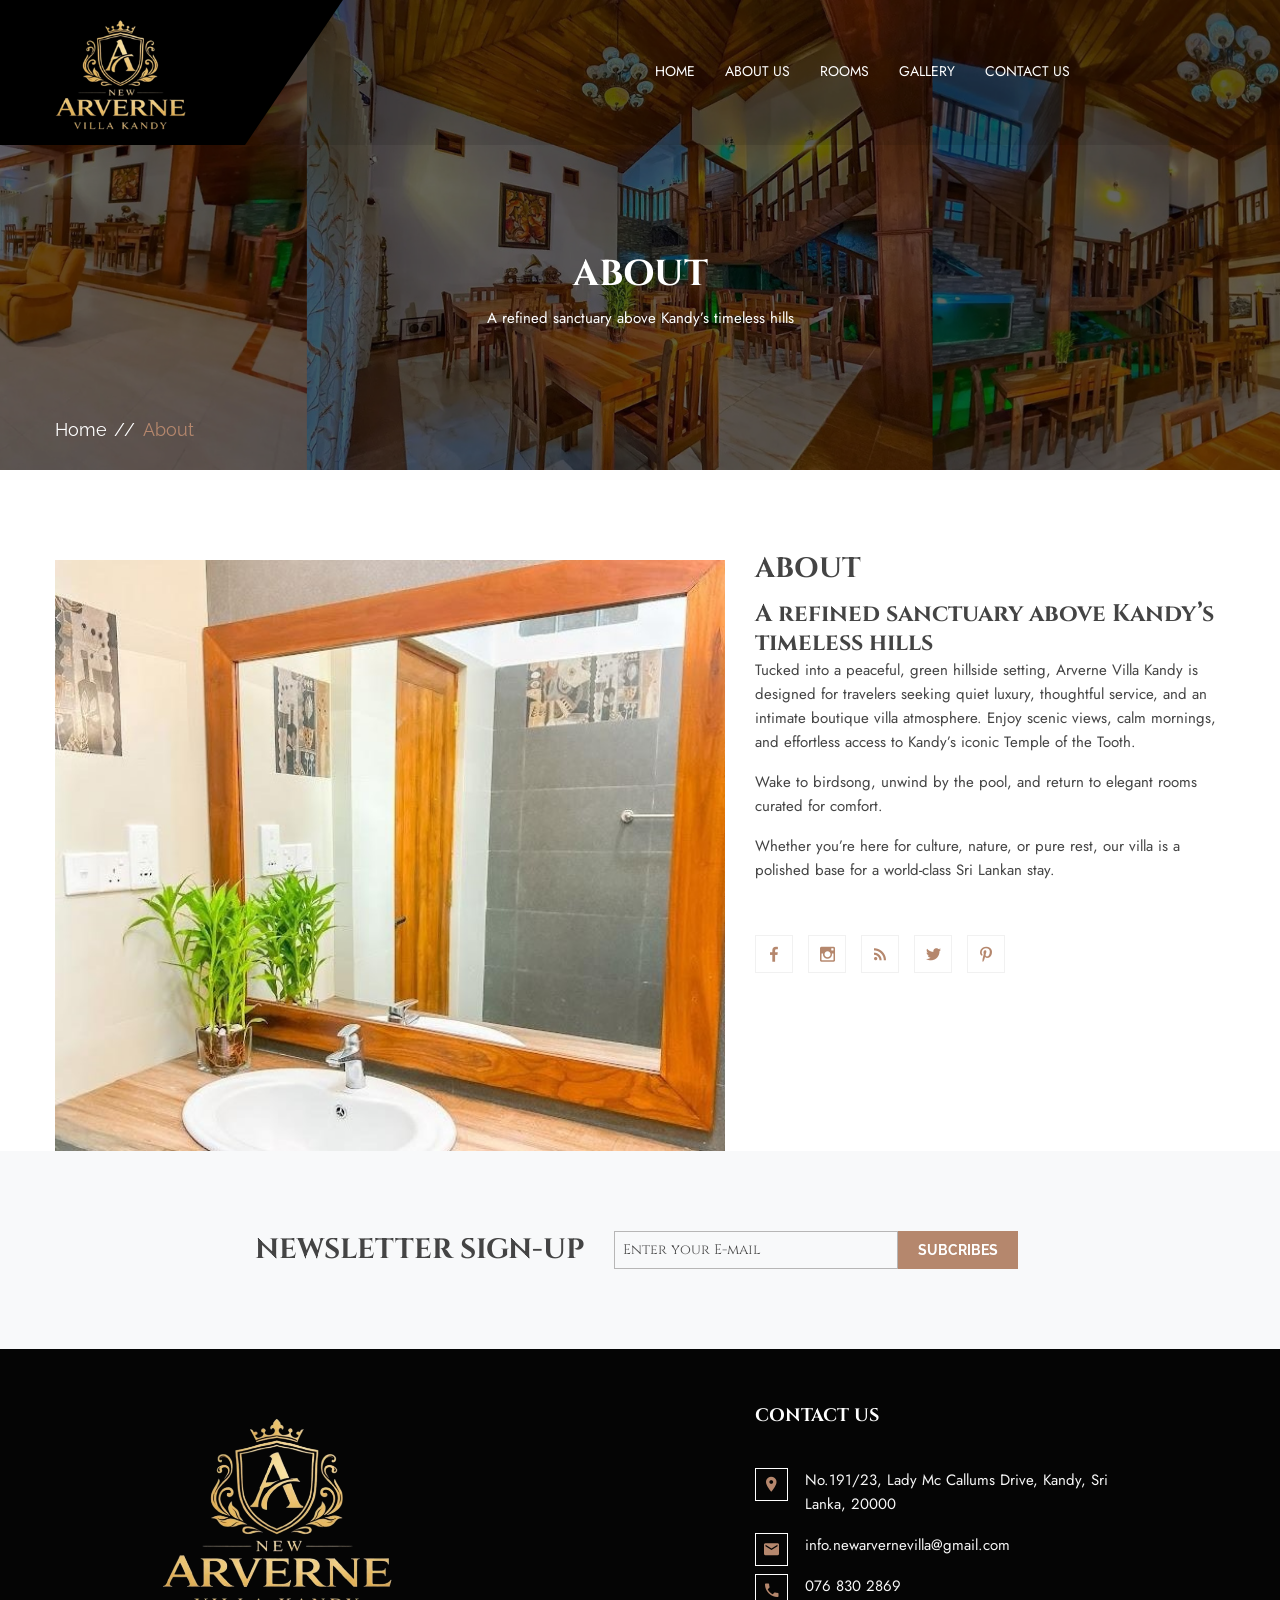
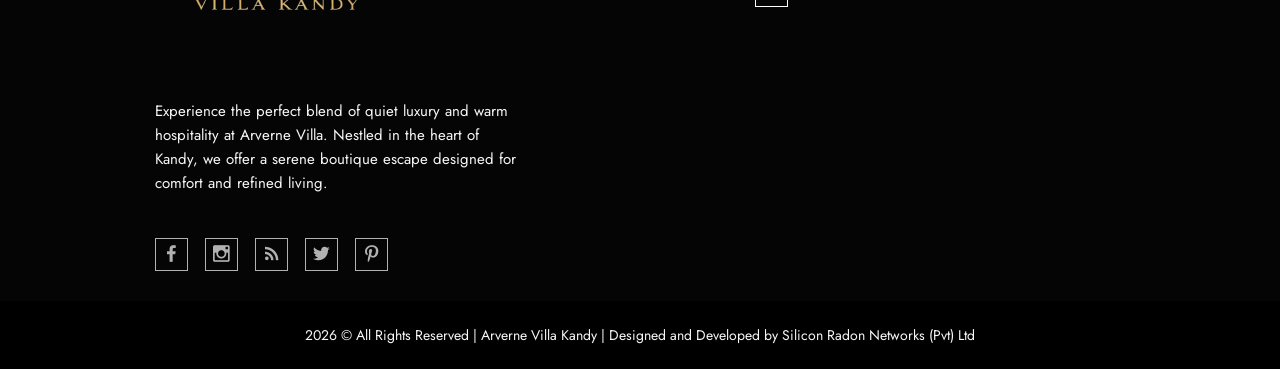
==== commit c426fa09: "Refactor header/footer layout and styles Remove duplicated header contact/social block across pages " ====
--- a/about.html
+++ b/about.html
@@ -47,19 +47,7 @@
                     </div>
                 </div>
                 <div class="col-xl-7 col-lg-8 col-sm-8 col-12">
-                    <div class="header-top fix">
-                        <div class="header-contact">
-                            <span class="text-theme">Contact:</span>
-                            <span>076 830 2869</span>
-                        </div>
-                        <div class="header-links">
-                            <a href="https://www.facebook.com/"><i class="zmdi zmdi-facebook"></i></a>
-                            <a href="https://twitter.com/"><i class="zmdi zmdi-twitter"></i></a>
-                            <a href="https://plus.google.com/"><i class="zmdi zmdi-google-plus"></i></a>
-                            <a href="https://www.instagram.com/"><i class="zmdi zmdi-instagram"></i></a>
-                            <a href="https://www.pinterest.com/"><i class="zmdi zmdi-pinterest"></i></a>
-                        </div>
-                    </div>
+
                     <!-- Mainmenu Start -->
                     <div class="main-menu d-none d-lg-block">
                         <nav>
@@ -256,13 +244,14 @@
         </div>
     </section>
     <!-- Newsletter Area End -->
+
     <!-- Footer Area Start -->
     <footer id="contact" class="footer-area">
         <!-- Footer Widget Start -->
         <div class="footer-widget-area bg-dark">
             <div class="container">
-                <div class="row mb-n60">
-                    <div class="col-xl-3 col-lg-4 col-md-6 col-sm-6 col-12 mb-60">
+                <div class="row mb-n60 justify-content-around">
+                    <div class="col-xl-4 col-lg-5 col-md-6 col-sm-6 col-12 mb-60">
                         <div class="single-footer-widget">
                             <div class="footer-logo">
                                 <a href="index.html"><img src="img/Arverne/logo.jpg" alt="Arverne Villa Kandy" /></a>
@@ -281,12 +270,12 @@
                             </div>
                         </div>
                     </div>
-                    <div class="col-xl-3 offset-lg-1 col-lg-4  col-md-6 col-sm-6 col-12 mb-60">
+                    <div class="col-xl-4 col-lg-5 col-md-6 col-sm-6 col-12 mb-60">
                         <div class="single-footer-widget">
                             <h3>contact us</h3>
                             <div class="c-info">
                                 <span><i class="zmdi zmdi-pin"></i></span>
-                                <span>No.191/23, Lady Mc Callums Drive, <br />Kandy, Sri Lanka, 20000</span>
+                                <span>No.191/23, Lady Mc Callums Drive, Kandy, Sri Lanka, 20000</span>
                             </div>
                             <div class="c-info">
                                 <span><i class="zmdi zmdi-email"></i></span>
@@ -298,62 +287,7 @@
                             </div>
                         </div>
                     </div>
-                    <div class="col-xl-2 col-lg-3 col-md-6 col-sm-6 col-12 mb-60">
-                        <div class="single-footer-widget">
-                            <h3>quick links</h3>
-                            <ul class="footer-list">
-                                <ul class="footer-list">
-                                    <li><a href="index.html">Home</a></li>
-                                    <li><a href="about.html">About Us</a></li>
-                                    <li><a href="room-list.html">Rooms</a></li>
-                                    <li><a href="gallery.html">Gallery</a></li>
-                                    <li><a href="contact.html">Contact Us</a></li>
-                                </ul>
-                        </div>
-                    </div>
-                    <div class="col-xl-3 col-lg-4 col-md-6 col-sm-6 col-12 mb-60">
-                        <div class="single-footer-widget">
-                            <h3>collections</h3>
-                            <div class="instagram-image">
-                                <div class="footer-img">
-                                    <a class="image-popup"
-                                        href="img/Arverne/gallery/WhatsApp20Image202026-02-1120at2017 (7).webp"><img
-                                            src="img/Arverne/gallery/WhatsApp20Image202026-02-1120at2017 (7).webp"
-                                            alt="" /></a>
-                                </div>
-                                <div class="footer-img">
-                                    <a class="image-popup"
-                                        href="img/Arverne/gallery/WhatsApp20Image202026-02-1120at2017 (2).webp"><img
-                                            src="img/Arverne/gallery/WhatsApp20Image202026-02-1120at2017 (2).webp"
-                                            alt="" /></a>
-                                </div>
-                                <div class="footer-img">
-                                    <a class="image-popup"
-                                        href="img/Arverne/gallery/WhatsApp20Image202026-02-1120at2017 (3).webp"><img
-                                            src="img/Arverne/gallery/WhatsApp20Image202026-02-1120at2017 (3).webp"
-                                            alt="" /></a>
-                                </div>
-                                <div class="footer-img">
-                                    <a class="image-popup"
-                                        href="img/Arverne/gallery/WhatsApp20Image202026-02-1120at2017 (4).webp"><img
-                                            src="img/Arverne/gallery/WhatsApp20Image202026-02-1120at2017 (4).webp"
-                                            alt="" /></a>
-                                </div>
-                                <div class="footer-img">
-                                    <a class="image-popup"
-                                        href="img/Arverne/gallery/WhatsApp20Image202026-02-1120at2017 (5).webp"><img
-                                            src="img/Arverne/gallery/WhatsApp20Image202026-02-1120at2017 (5).webp"
-                                            alt="" /></a>
-                                </div>
-                                <div class="footer-img">
-                                    <a class="image-popup"
-                                        href="img/Arverne/gallery/WhatsApp20Image202026-02-1120at2017 (6).webp"><img
-                                            src="img/Arverne/gallery/WhatsApp20Image202026-02-1120at2017 (6).webp"
-                                            alt="" /></a>
-                                </div>
-                            </div>
-                        </div>
-                    </div>
+
                 </div>
             </div>
         </div>
--- a/css/responsive.css
+++ b/css/responsive.css
@@ -4,166 +4,213 @@
     width: 1230px;
     max-width: 100%;
   }
+
   .header-area::after {
     width: 35.5%;
   }
+
   .mailchimp-alerts {
     padding-left: 75px;
   }
 
-  .thumb > img {
-    width: 100%;
-  }
-  .single-room > img {
-    width: 100%;
-  }
+  .thumb>img {
+    width: 100%;
+  }
+
+  .single-room>img {
+    width: 100%;
+  }
+
   .room-grid .hover-text {
     padding: 0 30px;
   }
+
   .room-list .p-amount {
     width: 170px;
   }
-  .team-image > img {
+
+  .team-image>img {
     max-width: 100%;
     width: 100%;
   }
-  .small .event-text > p {
+
+  .small .event-text>p {
     width: 86%;
   }
+
   .location-image img {
     width: 100%;
   }
-  .hover-text > p {
+
+  .hover-text>p {
     padding: 0 20px;
   }
-  .single-room:hover .hover-text > h3,
-  .single-room.large:hover .hover-text > h3 {
+
+  .single-room:hover .hover-text>h3,
+  .single-room.large:hover .hover-text>h3 {
     top: 35%;
   }
+
   .hover-text .room-btn,
-  .single-room.large .hover-text > .room-btn {
+  .single-room.large .hover-text>.room-btn {
     bottom: 34%;
   }
-  .hover-text > p,
-  .large .hover-text > p {
+
+  .hover-text>p,
+  .large .hover-text>p {
     bottom: 46%;
   }
-  .medium .hover-text > p {
+
+  .medium .hover-text>p {
     padding: 0 42px;
   }
-  .large .hover-text > p {
+
+  .large .hover-text>p {
     padding: 0 80px;
   }
 }
 
 /* Normal desktop :992px. */
 @media (min-width: 992px) and (max-width: 1169px) {
+
   /* .container{width: 970px; max-width: 100%} */
   .header-area::after {
     width: 35%;
   }
+
   .box-select .select {
     margin-right: 15px;
     width: 150px;
   }
+
   form.search-form {
     padding: 50px 44px;
   }
+
   .p-amount {
     right: 6px;
   }
-  .p-amount > span {
+
+  .p-amount>span {
     font-size: 20px;
   }
+
   .hover-text .default-btn {
     margin-top: 12px;
   }
-  .tab-pane > img {
+
+  .tab-pane>img {
     max-width: 100%;
   }
+
   span.title,
   span.text {
     margin: 0;
     padding-left: 70px;
   }
-  .nav-tabs > li > a {
+
+  .nav-tabs>li>a {
     padding: 6px 0 8px;
   }
-  .nav-tabs > li {
+
+  .nav-tabs>li {
     margin-bottom: 10px;
   }
+
   span.image {
     left: 15px;
   }
+
   .section-title {
     padding: 0 15px 37px;
   }
-  .team-image > img {
+
+  .team-image>img {
     max-width: 100%;
   }
+
   .team-hover {
     padding: 28px 7px 25px;
   }
-  .advertise-text > h1 {
+
+  .advertise-text>h1 {
     font-size: 40px;
   }
+
   .blog-hover {
     padding: 18px 0 6px;
   }
-  .post-info > span {
+
+  .post-info>span {
     padding-right: 14px;
   }
+
   .blog-hover .default-btn {
     margin-top: 20px;
   }
 
-  .main-menu ul li ul.submenu.megamenu > li {
+  .main-menu ul li ul.submenu.megamenu>li {
     width: 142px;
   }
+
   .room-grid .single-room:hover::after {
     transform: scaleY(0.78);
   }
+
   .room-list img {
     width: 100%;
   }
+
   /* .room-list-text {padding: 21px 0 16px;} */
-  .event-text > p {
+  .event-text>p {
     width: 59%;
   }
-  .single-event.small:hover .event-text > p {
+
+  .single-event.small:hover .event-text>p {
     bottom: 20px;
   }
+
   .banner-content h1 {
     padding-top: 120px;
   }
+
   .hover-text .room-btn {
     bottom: 16%;
   }
-  .single-room:hover .hover-text > h3 {
+
+  .single-room:hover .hover-text>h3 {
     top: 18%;
   }
-  .hover-text > p {
+
+  .hover-text>p {
     bottom: 32%;
   }
-  .single-room.large:hover .hover-text > h3 {
+
+  .single-room.large:hover .hover-text>h3 {
     top: 22%;
   }
-  .single-room.large .hover-text > p {
+
+  .single-room.large .hover-text>p {
     bottom: 39%;
   }
-  .single-room.large .hover-text > .room-btn {
+
+  .single-room.large .hover-text>.room-btn {
     bottom: 21%;
   }
-  .room-grid .single-room:hover .hover-text > h3 {
+
+  .room-grid .single-room:hover .hover-text>h3 {
     top: 25%;
   }
+
   .room-grid .single-room .hover-text .room-btn {
     bottom: 23%;
   }
-  .room-grid .single-room .hover-text > p {
+
+  .room-grid .single-room .hover-text>p {
     bottom: 41%;
     padding: 0;
   }
+
   .room-grid .p-amount {
     top: 31%;
   }
@@ -175,156 +222,201 @@
     width: 750px;
     max-width: 100%;
   }
+
   .header-area::after {
     height: 92px;
     width: 39%;
   }
+
   .logo {
     padding: 24px 0;
   }
+
   .header-top {
     border: 0 none;
     padding: 21px 0;
   }
+
   .banner-content h1 {
     font-size: 50px;
   }
+
   form.search-form {
     box-shadow: none;
     margin-top: 0;
     padding: 50px 0;
   }
+
   .box-select .select {
     margin-right: 7px;
     width: 160px;
   }
+
   .search-form button {
     width: 158px;
   }
+
   .box-select .select.arrow {
     width: 107px;
   }
-  .hover-text > p,
-  .team-hover > p,
+
+  .hover-text>p,
+  .team-hover>p,
   .main-menu,
   .room-list-text h4,
-  .event-text > p {
+  .event-text>p {
     display: none;
   }
+
   .hover-text .default-btn {
     margin-top: 0;
   }
-  .tab-pane > img {
+
+  .tab-pane>img {
     margin-top: 20px;
     width: 100%;
   }
-  .team-image > img {
+
+  .team-image>img {
     max-width: 100%;
   }
-  .team-links > a {
+
+  .team-links>a {
     margin: 0 10px;
   }
-  .advertise-text > h1 {
+
+  .advertise-text>h1 {
     font-size: 30px;
   }
-  .package-name > h1 {
+
+  .package-name>h1 {
     font-size: 30px;
     padding: 13px 0 19px;
   }
-  .package-name > h3 {
+
+  .package-name>h3 {
     padding: 17px 0 15px;
   }
+
   .signup-btn {
     padding: 0;
   }
+
   .single-pricing {
     padding-bottom: 30px;
   }
+
   .section-title {
     padding: 0 10px 37px;
   }
-  .post-info > span {
+
+  .post-info>span {
     padding-right: 16px;
   }
+
   .blog-hover .default-btn {
     margin-top: 35px;
   }
-  .newsletter-container > h3 {
+
+  .newsletter-container>h3 {
     font-size: 22px;
   }
+
   .mailchimp-alerts {
     padding-left: 28px;
   }
-  .social-icons > a {
+
+  .social-icons>a {
     margin-right: 10px;
   }
-  .c-info > span:last-child {
+
+  .c-info>span:last-child {
     padding-left: 42px;
   }
 
   .footer-img img {
     width: 68px;
   }
+
   .mobile-menu-area {
     display: block;
   }
-  .room-grid .hover-text > p {
+
+  .room-grid .hover-text>p {
     display: block;
   }
+
   .room-list img {
     max-width: 100%;
   }
+
   /* .room-list-text {padding: 3px 0;} */
-  .room-list-text > h3 {
+  .room-list-text>h3 {
     margin-bottom: 5px;
   }
+
   .room-service p {
     width: 75%;
   }
+
   .room-list .p-amount {
     height: 78px;
     padding-top: 8px;
     width: 84px;
   }
-  .single-portfolio-item > img {
+
+  .single-portfolio-item>img {
     max-width: 100%;
   }
+
   .single-event:hover .event-title {
     bottom: 84px;
   }
+
   .single-event:hover .event-text .author-name {
     bottom: 51px;
   }
+
   .event-text::after {
     display: none;
   }
+
   .event-text {
     padding-left: 20px;
   }
+
   .event-menu button {
     padding: 0 6px;
   }
+
   .link-social {
     margin-bottom: 50px;
   }
+
   .header-sticky.sticky {
     position: inherit;
   }
+
   .header-sticky.sticky .logo img {
     width: 100%;
   }
+
   .room-details .box-select .select.arrow {
     width: 100%;
   }
-  .single-room.large .hover-text > .room-btn {
+
+  .single-room.large .hover-text>.room-btn {
     bottom: 33%;
   }
-  .single-room:hover .hover-text > h3 {
+
+  .single-room:hover .hover-text>h3 {
     top: 36%;
   }
+
   .hover-text .room-btn {
     bottom: 33%;
   }
+
   .video-wrapper {
     margin-top: 0;
   }
@@ -332,51 +424,70 @@
 
 /* small mobile :320px. */
 @media (max-width: 767px) {
+
   /* .container{width:300px; max-width: 100%} */
   .mobile-menu-area {
     display: block;
   }
+
   .main-menu {
     display: none;
   }
+
   .header-area {
     background: #b5876d none repeat scroll 0 0;
     position: inherit;
   }
+
   .header-area::after,
   .banner-content p {
     display: none;
   }
+
   .logo {
-    padding: 28px 0;
+    padding: 0px 5px 5px 5px;
     text-align: center;
   }
+
   .banner-content h1 {
-    font-size: 34px;
-    padding-top: 0;
-  }
+    font-size: 24px;
+    padding-top: 5px;
+  }
+
+  .banner-btn a {
+    font-size: 12px;
+    line-height: 30px;
+    padding: 0 25px;
+  }
+
   .slider-area {
     height: 300px;
   }
+
   form.search-form {
     box-shadow: none;
     margin: 0;
     padding: 30px 0;
   }
+
   .box-select .select {
     margin-bottom: 10px;
     margin-right: 0;
     width: 100%;
   }
+
   .search-form button {
     width: 100%;
   }
+
   .owl-nav div {
     top: 33%;
   }
+
   .section-title {
     padding: 0 0 20px;
   }
+
   .single-room,
   .single-room.large,
   .single-room.small,
@@ -384,107 +495,139 @@
     margin-bottom: 20px;
     width: 100%;
   }
+
   .ptb-90 {
     padding: 50px 0;
   }
+
   .pt-90 {
     padding-top: 50px;
   }
+
   .pb-90 {
     padding-bottom: 50px;
   }
+
   .single-room.medium {
     margin-bottom: 0;
   }
-  .section-title > h3 {
+
+  .section-title>h3 {
     font-size: 20px;
   }
+
   span.title,
   span.text {
     padding-left: 64px;
   }
+
   span.image {
     left: 13px;
   }
+
   .tab-pane img {
     margin-top: 20px;
     max-width: 100%;
   }
-  .single-fun-factor > h1 {
+
+  .single-fun-factor>h1 {
     font-size: 42px;
   }
-  .single-fun-factor > h4 {
+
+  .single-fun-factor>h4 {
     padding-top: 6px;
   }
+
   .single-fun-factor {
     padding: 8px 0;
   }
+
   .fun-factor-area {
     padding: 30px 0 35px;
   }
+
   .gallery-filter button {
     padding: 0 5px;
   }
+
   .gallery-item {
     width: 100%;
   }
-  .team-image > img {
+
+  .team-image>img {
     max-width: 100%;
   }
+
   .team-hover {
     padding: 23px 0 15px;
   }
+
   .single-team {
     margin-bottom: 20px;
   }
+
   .team-section .single-team {
     margin-bottom: 30px;
   }
-  .advertise-text > h1 {
+
+  .advertise-text>h1 {
     display: block;
     font-size: 24px;
     line-height: 37px;
     text-align: center;
   }
+
   .advertise-text {
     padding: 32px 0;
     text-align: center;
   }
+
   .advertise-text .default-btn {
     float: none;
     margin-top: 17px;
   }
-  .package-name > h1 {
+
+  .package-name>h1 {
     padding: 7px 0 13px;
   }
-  .package-name > h3 {
+
+  .package-name>h3 {
     padding: 15px 0;
   }
-  .package-offer > span {
+
+  .package-offer>span {
     margin: 12px 0;
   }
+
   .signup-btn {
     padding-top: 15px;
   }
+
   .single-pricing {
     margin-bottom: 29px;
     padding-bottom: 30px;
   }
+
   .col-md-4:last-child .single-pricing {
     margin-bottom: 0;
   }
+
   .blog-hover {
     padding: 15px 0 20px;
   }
-  .post-info > span {
+
+  .post-info>span {
     padding: 0 3px;
   }
+
   .blog-hover .default-btn {
     margin-top: 18px;
   }
+
   .client-area {
     padding: 40px 0;
   }
+
   .newsletter-form {
     display: block;
     float: left;
@@ -496,175 +639,229 @@
     gap: 30px;
   }
 
-  .newsletter-container > h3 {
+  .newsletter-container>h3 {
     font-size: 19px;
   }
+
   .newsletter-form input {
     width: 100%;
   }
+
   .newsletter-form button {
     float: none;
   }
+
   .newsletter-area {
     padding: 40px 0;
   }
+
   .footer-widget-area {
     padding: 60px 0;
   }
 
-  .single-footer-widget > h3 {
+  .single-footer-widget>h3 {
     margin-bottom: 20px;
   }
 
   .c-info:last-child {
     margin: 0;
   }
+
   .footer-img img {
     width: 82px;
   }
+
+  .footer-logo {
+    text-align: center;
+  }
+
   .team-area {
     padding: 50px 0 30px;
   }
+
   .room-grid .hover-text {
     padding: 0;
   }
+
   .room-grid .single-room:hover::after {
     transform: scaleY(0.8);
   }
+
   .room-grid .single-room {
     margin-bottom: 25px;
   }
+
   .breadcrumb-area {
     padding: 60px 0 50px;
   }
+
   .breadcrumb-text h2 {
     font-size: 26px;
   }
+
   .breadcrumb-bar .breadcrumb {
     padding: 7px 0 0;
     display: flex;
     justify-content: center;
   }
+
   .breadcrumb-bar .breadcrumb li:last-child {
     margin-right: 0;
   }
-  .breadcrumb-text > p,
-  .event-text > p,
+
+  .breadcrumb-text>p,
+  .event-text>p,
   .event-text::after {
     display: none;
   }
+
   .room-list img {
     width: 100%;
   }
+
   .room-list .p-amount {
     bottom: 100%;
   }
+
   .room-list-text {
     padding: 15px 10px;
     position: relative;
   }
-  .room-list-text > h3 {
+
+  .room-list-text>h3 {
     margin-bottom: 5px;
   }
+
   .room-list-text h4 {
     padding: 3px 0 10px;
   }
+
   .room-list {
     margin-bottom: 25px;
   }
+
   .room-service p {
     width: 100%;
   }
+
   .single-event:hover .event-title {
     bottom: 84px;
   }
+
   .single-event:hover .event-text .author-name {
     bottom: 51px;
   }
+
   .event-text {
     padding-left: 20px;
   }
+
   .event-menu button {
     padding: 0 4px;
     line-height: 23px;
   }
+
   .event-menu {
     margin-bottom: 30px;
   }
+
   .event-area .single-event:nth-child(5) {
     margin-bottom: 10px;
   }
+
   .sidebar-widget .box-select .select.arrow {
     width: 100%;
   }
+
   .cost {
     height: 62px;
     padding: 0;
     width: 90px;
   }
+
   .room-details-title {
     font-size: 22px;
   }
-  .room-details-text > p {
+
+  .room-details-text>p {
     margin-bottom: 10px;
   }
+
   .single-facility {
     width: 100%;
   }
+
   .room-details .single-room.large .hover-text {
     padding: 0 10px;
   }
+
   .link-social {
     margin-bottom: 40px;
   }
+
   .header-sticky.sticky {
     position: inherit;
   }
+
   .header-sticky.sticky .logo img {
     width: 100%;
   }
-  .thumb > img {
-    width: 100%;
-  }
+
+  .thumb>img {
+    width: 100%;
+  }
+
   .newsletter-container h3,
   .newsletter-form form {
     float: none;
   }
+
   .newsletter-form {
     display: block;
     float: none;
   }
+
   .location-image img {
     width: 100%;
   }
-  .location-text > h3 {
+
+  .location-text>h3 {
     font-size: 22px;
   }
-  .single-room.large:hover .hover-text > h3 {
+
+  .single-room.large:hover .hover-text>h3 {
     top: 22%;
   }
-  .single-room.large .hover-text > p {
+
+  .single-room.large .hover-text>p {
     bottom: 39%;
   }
-  .single-room.large .hover-text > .room-btn {
+
+  .single-room.large .hover-text>.room-btn {
     bottom: 21%;
   }
-  .room-grid .single-room:hover .hover-text > h3 {
+
+  .room-grid .single-room:hover .hover-text>h3 {
     top: 25%;
   }
+
   .room-grid .single-room .hover-text .room-btn {
     bottom: 23%;
   }
-  .room-grid .single-room .hover-text > p {
+
+  .room-grid .single-room .hover-text>p {
     bottom: 41%;
     padding: 0;
   }
+
   .room-grid .p-amount {
     top: 31%;
   }
+
   .video-wrapper {
     margin-top: 0;
   }
+
   .about-text {
     padding-top: 50px;
   }
@@ -672,33 +869,42 @@
 
 /* Large Mobile :480px. */
 @media only screen and (min-width: 480px) and (max-width: 767px) {
+
   /* .container {width:450px; max-width: 100%}   */
-  .room-grid .single-room > img {
-    width: 100%;
-  }
-  .room-grid .single-room .hover-text > p {
+  .room-grid .single-room>img {
+    width: 100%;
+  }
+
+  .room-grid .single-room .hover-text>p {
     bottom: 43%;
     padding: 0 58px;
   }
+
   .single-room img {
     width: 100%;
   }
-  .room-grid .single-room:hover .hover-text > h3 {
+
+  .room-grid .single-room:hover .hover-text>h3 {
     top: 30%;
   }
+
   .room-grid .single-room .hover-text .room-btn {
     bottom: 28%;
   }
+
   .room-grid .p-amount {
     top: 36%;
   }
+
   .footer-img img {
     width: 62px;
   }
+
   .hover-text {
     display: none;
   }
-  .team-hover > p {
+
+  .team-hover>p {
     padding: 0 20px;
   }
-}
+}
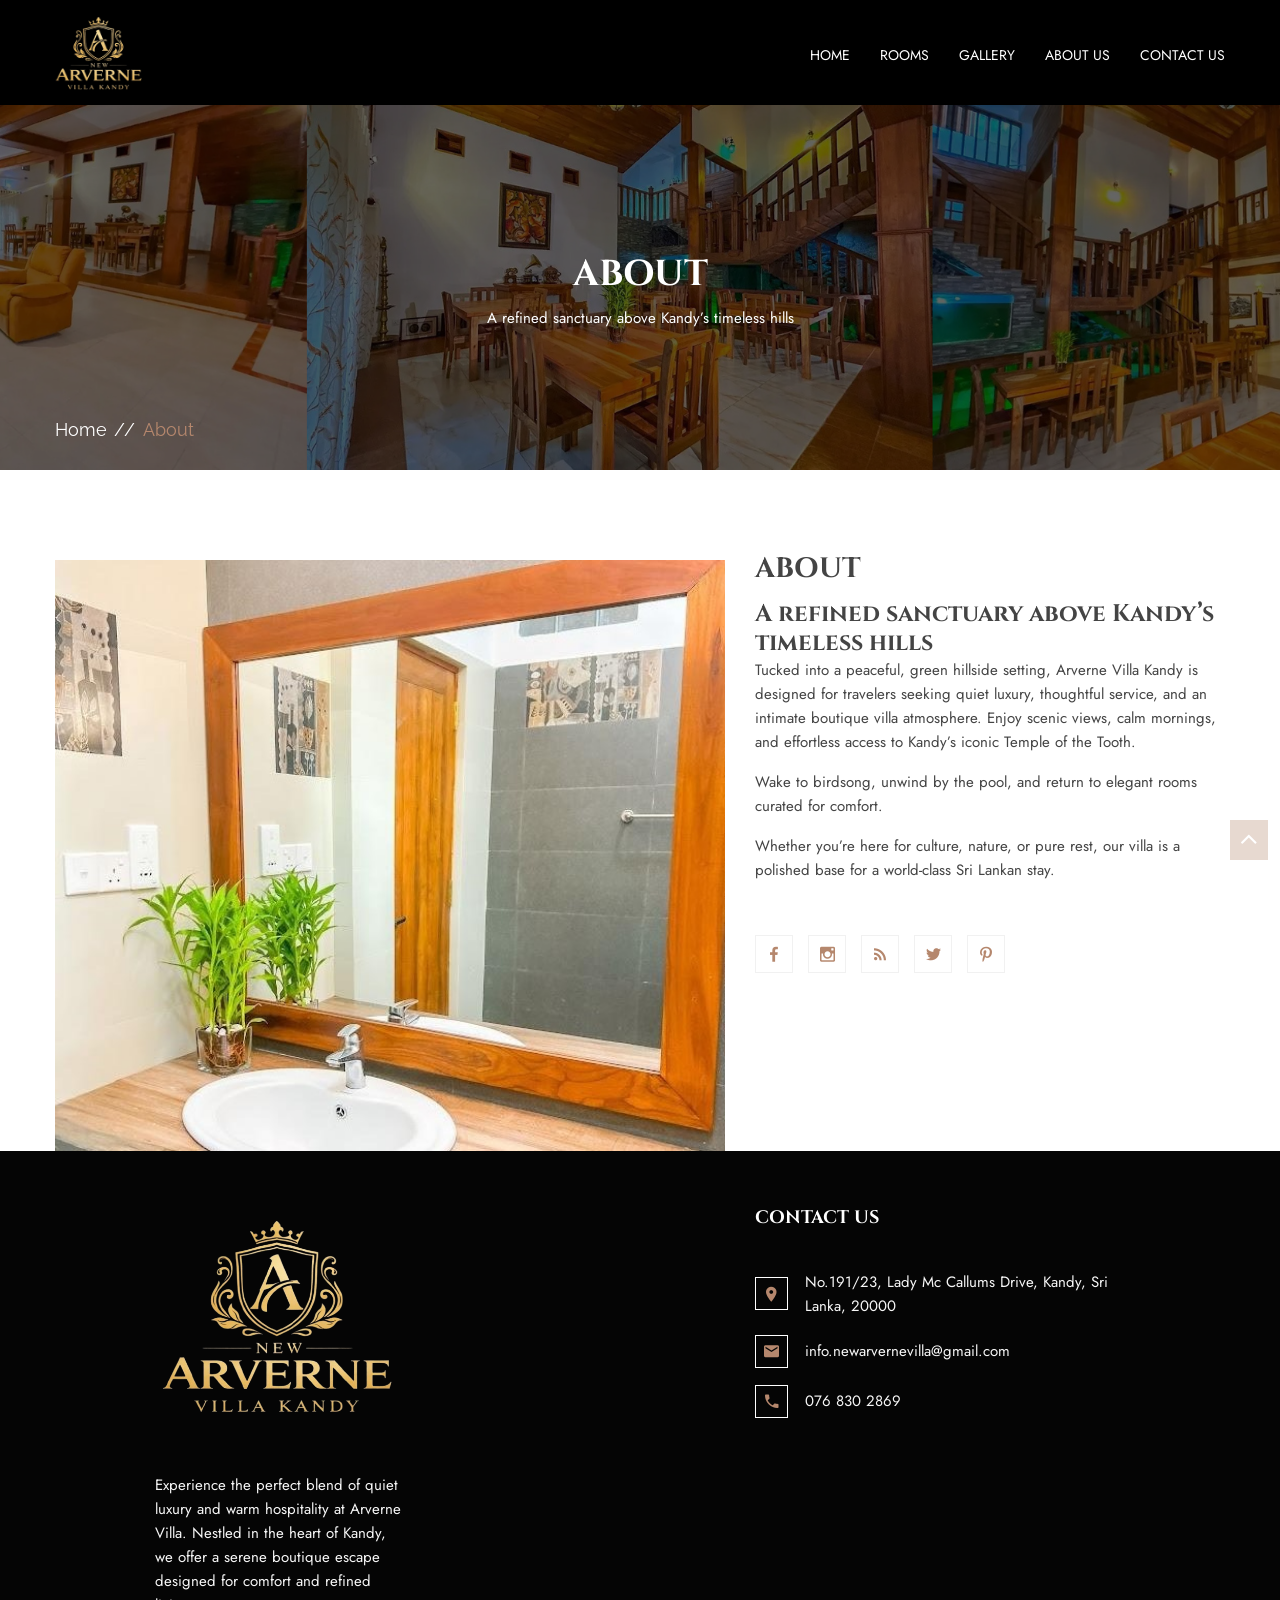
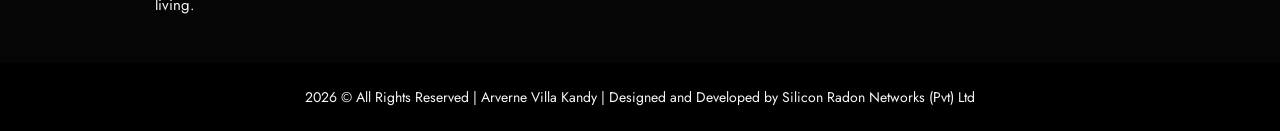
==== commit 215852b5: "Revamp header/footer styles and content Adjust site UI and content across pages: update header and f" ====
--- a/about.html
+++ b/about.html
@@ -53,9 +53,9 @@
                         <nav>
                             <ul>
                                 <li><a href="index.html">HOME</a></li>
-                                <li><a href="about.html">ABOUT US</a></li>
                                 <li><a href="room-list.html">ROOMS</a></li>
                                 <li><a href="gallery.html">GALLERY</a></li>
+                                <li><a href="about.html">ABOUT US</a></li>
                                 <li><a href="contact.html">CONTACT US</a></li>
                             </ul>
                         </nav>
@@ -73,9 +73,9 @@
                             <nav id="dropdown">
                                 <ul>
                                     <li><a href="index.html">HOME</a></li>
-                                    <li><a href="about.html">ABOUT US</a></li>
                                     <li><a href="room-list.html">ROOMS</a></li>
                                     <li><a href="gallery.html">GALLERY</a></li>
+                                    <li><a href="about.html">ABOUT US</a></li>
                                     <li><a href="contact.html">CONTACT US</a></li>
                                 </ul>
                             </nav>
@@ -216,33 +216,7 @@
         </div> -->
     <!-- Client Area End -->
     <!-- Newsletter Area Start -->
-    <section class="newsletter-area bg-light">
-        <div class="container">
-            <div class="row">
-                <div class="col-xl-8 mx-auto col-12">
-                    <div class="newsletter-container">
-                        <h3>NewsLetter Sign-Up</h3>
-                        <div class="newsletter-form">
-                            <form action="#" id="mc-form" class="mc-form fix">
-                                <input id="mc-email" type="email" name="email" placeholder="Enter your E-mail" />
-                                <button id="mc-submit" type="submit" class="default-btn">subcribes</button>
-                            </form>
-                            <!-- mailchimp-alerts Start -->
-                            <div class="mailchimp-alerts">
-                                <div class="mailchimp-submitting"></div>
-                                <!-- mailchimp-submitting end -->
-                                <div class="mailchimp-success"></div>
-                                <!-- mailchimp-success end -->
-                                <div class="mailchimp-error"></div>
-                                <!-- mailchimp-error end -->
-                            </div>
-                            <!-- mailchimp-alerts end -->
-                        </div>
-                    </div>
-                </div>
-            </div>
-        </div>
-    </section>
+
     <!-- Newsletter Area End -->
 
     <!-- Footer Area Start -->
@@ -261,13 +235,13 @@
                                 at Arverne Villa. Nestled in the heart of Kandy, we offer a serene
                                 boutique escape designed for comfort and refined living.
                             </p>
-                            <div class="social-icons">
+                            <!-- <div class="social-icons">
                                 <a href="#/"><i class="zmdi zmdi-facebook"></i></a>
                                 <a href="#/"><i class="zmdi zmdi-instagram"></i></a>
                                 <a href="#/"><i class="zmdi zmdi-rss"></i></a>
                                 <a href="#/"><i class="zmdi zmdi-twitter"></i></a>
                                 <a href="#/"><i class="zmdi zmdi-pinterest"></i></a>
-                            </div>
+                            </div> -->
                         </div>
                     </div>
                     <div class="col-xl-4 col-lg-5 col-md-6 col-sm-6 col-12 mb-60">
--- a/css/responsive.css
+++ b/css/responsive.css
@@ -435,7 +435,7 @@
   }
 
   .header-area {
-    background: #b5876d none repeat scroll 0 0;
+    background: #000000 none repeat scroll 0 0;
     position: inherit;
   }
 
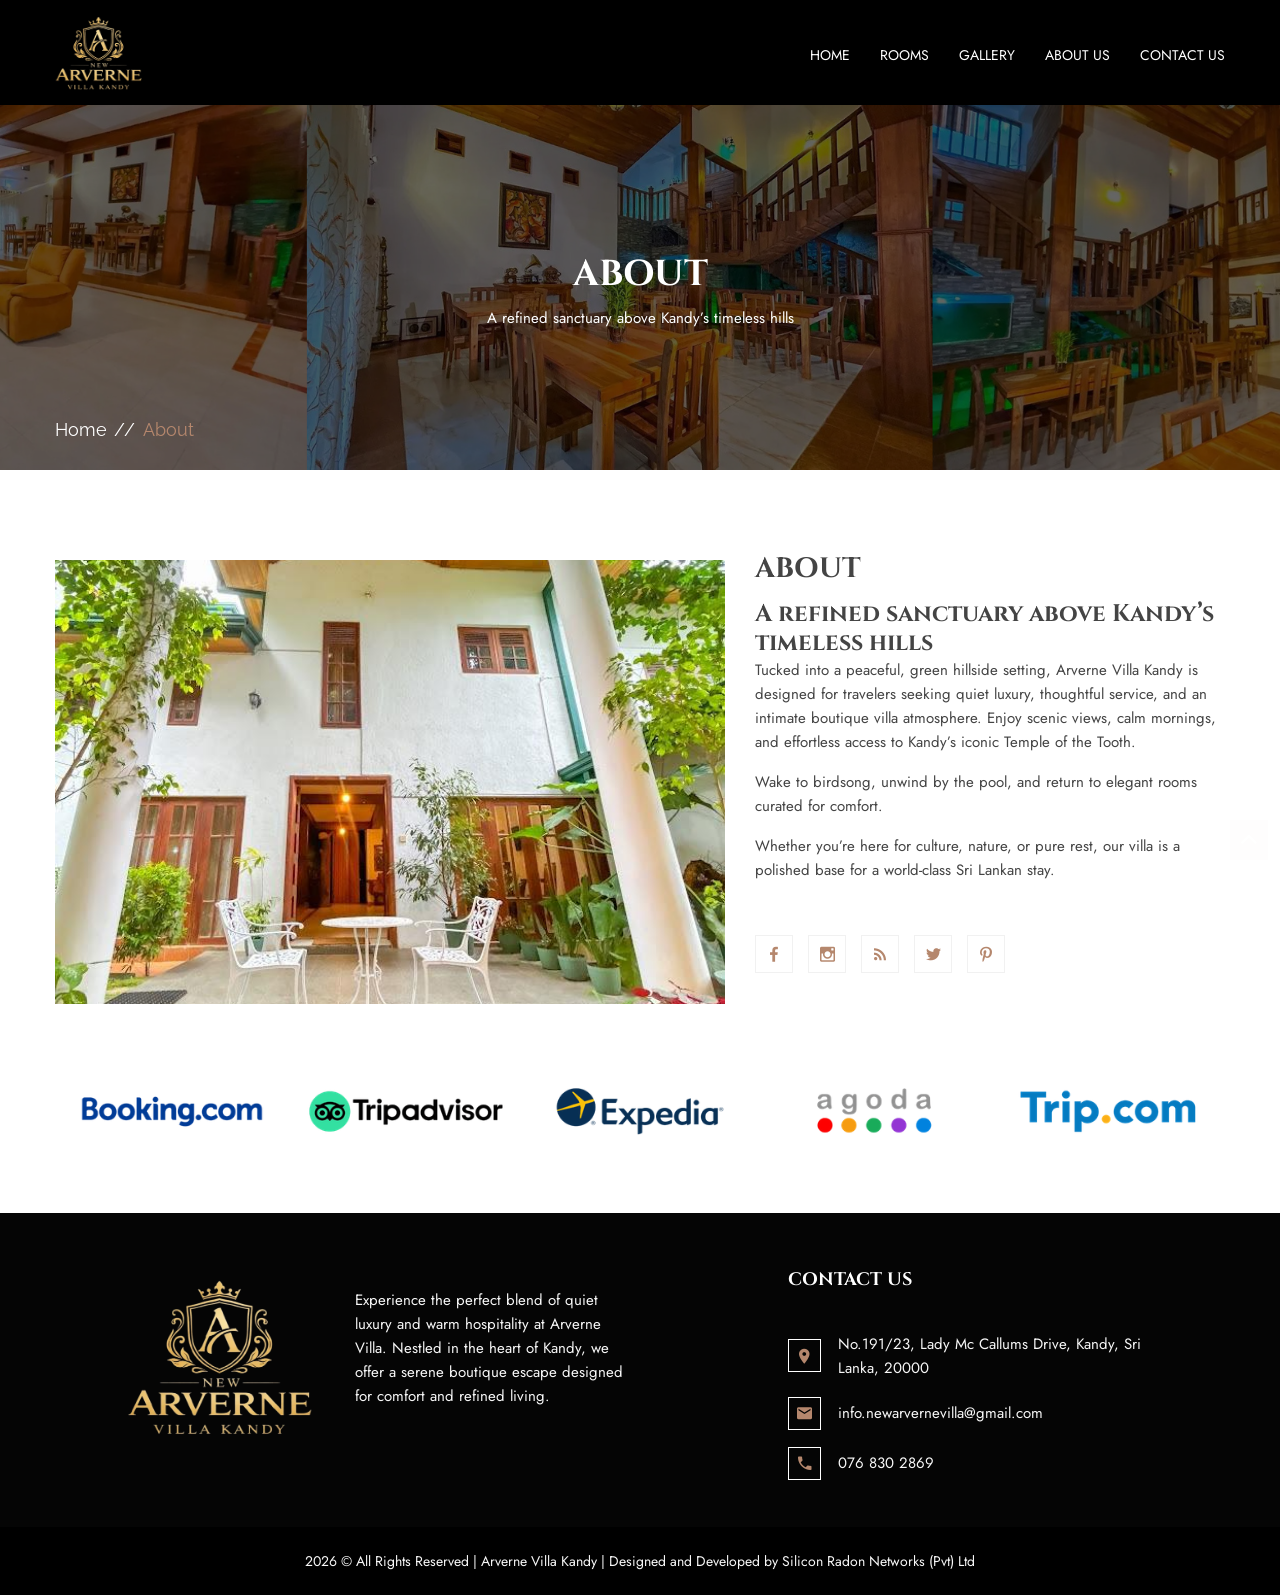
==== commit d0c443c1: "UI: add client carousel, refactor gallery & footer Add client logo carousels and visual tweaks acros" ====
--- a/about.html
+++ b/about.html
@@ -118,8 +118,7 @@
             <div class="col-lg-7">
                 <div class="video-wrapper mt-90">
                     <div class="video-overlay">
-                        <img src="img/Arverne/about/639887461_122098468065285149_8520486814869987345_n.jpg"
-                            alt="About Arverne Villa Kandy" />
+                        <img src="img/Arverne/about/about.png" alt="About Arverne Villa Kandy" />
                     </div>
                     <a class="video-popup" href="https://www.youtube.com/watch?v=rXcp6s0VjZk">
                         <i class="zmdi zmdi-play-circle-outline"></i>
@@ -162,6 +161,59 @@
     <!-- About Us Area End -->
 
 
+    <div class="client-area">
+        <div class="container">
+            <div class="row">
+                <div class="col-12">
+                    <div class="client-carousel">
+                        <div class="single-client">
+                            <div class="client-image">
+                                <a href="#">
+                                    <img src="img/Arverne/other logo/1.png" alt="" class="p-img" />
+                                    <img src="img/Arverne/other logo/1.png" alt="" class="s-img" />
+                                </a>
+                            </div>
+                        </div>
+                        <div class="single-client">
+                            <div class="client-image">
+                                <a href="#">
+                                    <img src="img/Arverne/other logo/2.png" alt="" class="p-img" />
+                                    <img src="img/Arverne/other logo/2.png" alt="" class="s-img" />
+                                </a>
+                            </div>
+                        </div>
+                        <div class="single-client">
+                            <div class="client-image">
+                                <a href="#">
+                                    <img src="img/Arverne/other logo/3.png" alt="" class="p-img" />
+                                    <img src="img/Arverne/other logo/3.png" alt="" class="s-img" />
+                                </a>
+                            </div>
+                        </div>
+                        <div class="single-client">
+                            <div class="client-image">
+                                <a href="#">
+                                    <img src="img/Arverne/other logo/4.png" alt="" class="p-img" />
+                                    <img src="img/Arverne/other logo/4.png" alt="" class="s-img" />
+                                </a>
+                            </div>
+                        </div>
+                        <div class="single-client">
+                            <div class="client-image">
+                                <a href="#">
+                                    <img src="img/Arverne/other logo/5.png" alt="" class="p-img" />
+                                    <img src="img/Arverne/other logo/5.png" alt="" class="s-img" />
+                                </a>
+                            </div>
+                        </div>
+                    </div>
+                </div>
+            </div>
+        </div>
+    </div>
+    <!-- Client Area End -->
+
+
     <!-- Room Area End -->
     <!-- Client Area Start -->
     <!-- <div class="client-area">
@@ -225,26 +277,30 @@
         <div class="footer-widget-area bg-dark">
             <div class="container">
                 <div class="row mb-n60 justify-content-around">
-                    <div class="col-xl-4 col-lg-5 col-md-6 col-sm-6 col-12 mb-60">
+                    <div class="col-lg-1 col-md-4 col-sm-12 col-12 mb-60">
                         <div class="single-footer-widget">
                             <div class="footer-logo">
                                 <a href="index.html"><img src="img/Arverne/logo.jpg" alt="Arverne Villa Kandy" /></a>
                             </div>
-                            <p>
+                        </div>
+                    </div>
+                    <div class="col-lg-3 col-md-2 col-sm-12 col-12 mb-60">
+                        <div class="single-footer-widget">
+                            <p style="padding-top: 15px;">
                                 Experience the perfect blend of quiet luxury and warm hospitality
                                 at Arverne Villa. Nestled in the heart of Kandy, we offer a serene
                                 boutique escape designed for comfort and refined living.
                             </p>
                             <!-- <div class="social-icons">
-                                <a href="#/"><i class="zmdi zmdi-facebook"></i></a>
-                                <a href="#/"><i class="zmdi zmdi-instagram"></i></a>
-                                <a href="#/"><i class="zmdi zmdi-rss"></i></a>
-                                <a href="#/"><i class="zmdi zmdi-twitter"></i></a>
-                                <a href="#/"><i class="zmdi zmdi-pinterest"></i></a>
-                            </div> -->
-                        </div>
-                    </div>
-                    <div class="col-xl-4 col-lg-5 col-md-6 col-sm-6 col-12 mb-60">
+                <a href="#/"><i class="zmdi zmdi-facebook"></i></a>
+                <a href="#/"><i class="zmdi zmdi-instagram"></i></a>
+                <a href="#/"><i class="zmdi zmdi-rss"></i></a>
+                <a href="#/"><i class="zmdi zmdi-twitter"></i></a>
+                <a href="#/"><i class="zmdi zmdi-pinterest"></i></a>
+              </div> -->
+                        </div>
+                    </div>
+                    <div class="col-lg-4 col-md-4 col-sm-12 col-12 mb-60">
                         <div class="single-footer-widget">
                             <h3>contact us</h3>
                             <div class="c-info">
@@ -283,6 +339,7 @@
         <!-- Footer Bottom Area End -->
     </footer>
     <!-- Footer Area End -->
+
 
     <!-- All js here -->
     <script src="js/vendor/jquery-3.6.0.min.js"></script>
--- a/style.css
+++ b/style.css
@@ -514,14 +514,112 @@
 }
 
 /*----------------------------------------*/
-/*  5. Gallery Area
-/*----------------------------------------*/
+/*  5. Gallery Area - Modern Masonry
+/*----------------------------------------*/
+
+/* -- Masonry columns container -- */
+.gallery-masonry-wrap {
+  column-count: 4;
+  column-gap: 6px;
+  padding: 0 30px 30px;
+}
+
+.gallery-masonry-wrap .gal-item {
+  break-inside: avoid;
+  margin-bottom: 6px;
+  position: relative;
+  overflow: hidden;
+  border-radius: 4px;
+  cursor: pointer;
+  display: block;
+}
+
+.gallery-masonry-wrap .gal-item img {
+  width: 100%;
+  display: block;
+  transition: transform 0.55s cubic-bezier(0.25, 0.46, 0.45, 0.94);
+}
+
+.gallery-masonry-wrap .gal-item:hover img {
+  transform: scale(1.08);
+}
+
+/* Hover overlay */
+.gallery-masonry-wrap .gal-item .gal-overlay {
+  position: absolute;
+  inset: 0;
+  background: linear-gradient(to top, rgba(0, 0, 0, 0.72) 0%, rgba(0, 0, 0, 0.15) 60%, transparent 100%);
+  opacity: 0;
+  transition: opacity 0.4s ease;
+  display: flex;
+  align-items: flex-end;
+  justify-content: flex-start;
+  padding: 20px 18px;
+}
+
+.gallery-masonry-wrap .gal-item:hover .gal-overlay {
+  opacity: 1;
+}
+
+.gallery-masonry-wrap .gal-item .gal-overlay .gal-zoom {
+  display: inline-flex;
+  align-items: center;
+  justify-content: center;
+  width: 42px;
+  height: 42px;
+  border: 1.5px solid rgba(255, 255, 255, 0.7);
+  border-radius: 50%;
+  color: #fff;
+  font-size: 18px;
+  transition: background 0.3s ease, border-color 0.3s ease, transform 0.3s ease;
+  text-decoration: none;
+  transform: translateY(10px);
+  opacity: 0;
+  transition: all 0.35s ease 0.05s;
+}
+
+.gallery-masonry-wrap .gal-item:hover .gal-overlay .gal-zoom {
+  opacity: 1;
+  transform: translateY(0);
+}
+
+.gallery-masonry-wrap .gal-item .gal-overlay .gal-zoom:hover {
+  background: #b5876d;
+  border-color: #b5876d;
+  color: #fff;
+}
+
+/* Responsive breakpoints */
+@media (max-width: 1199px) {
+  .gallery-masonry-wrap {
+    column-count: 3;
+  }
+}
+
+@media (max-width: 767px) {
+  .gallery-masonry-wrap {
+    column-count: 2;
+    padding: 0 10px 20px;
+    column-gap: 5px;
+  }
+
+  .gallery-masonry-wrap .gal-item {
+    margin-bottom: 5px;
+  }
+}
+
+@media (max-width: 480px) {
+  .gallery-masonry-wrap {
+    column-count: 1;
+  }
+}
+
+/* ---- Legacy gallery (isotope) kept for backwards compat ---- */
 .gallery-item {
   width: 25%;
   overflow: hidden;
   padding: 8px;
   float: left;
-  /* Isotope might need this for some cases, though it usually does positioning. Let's provide a stable float for safety. */
 }
 
 .gallery-item.v-2 {
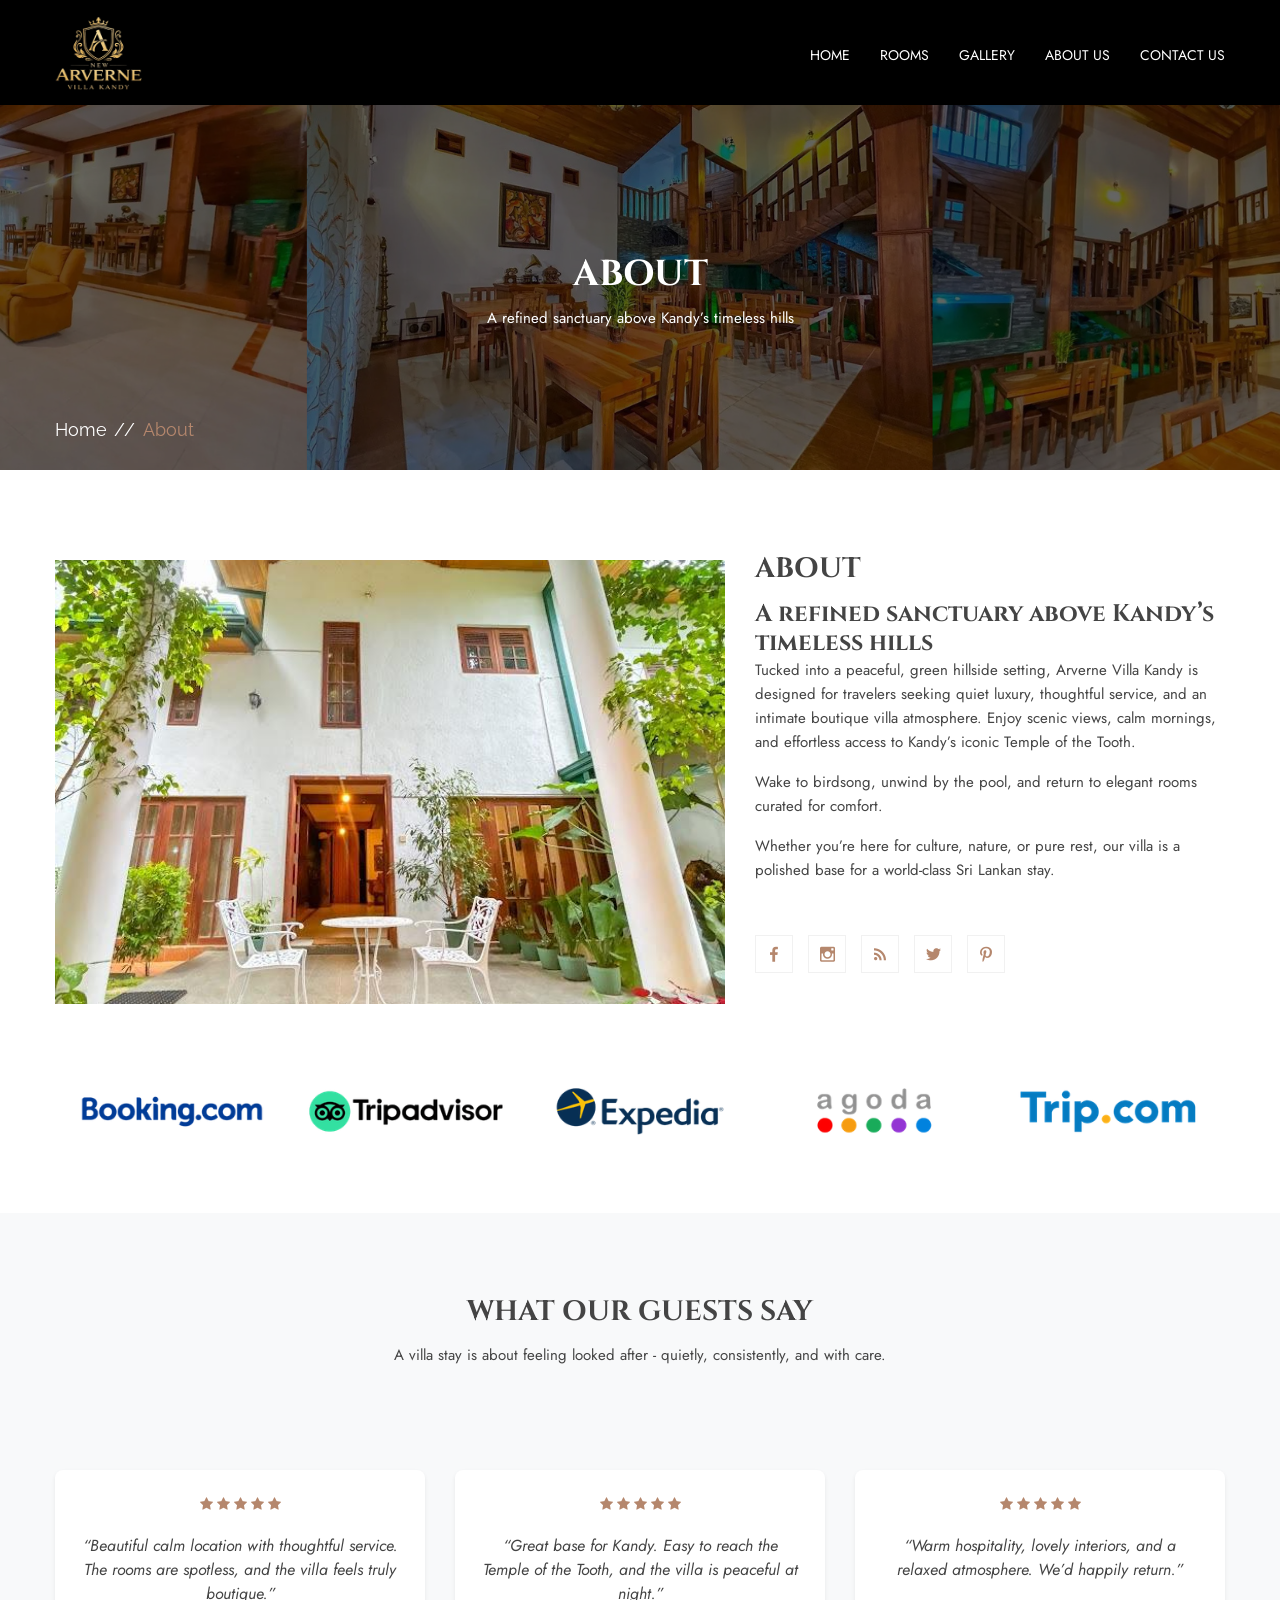
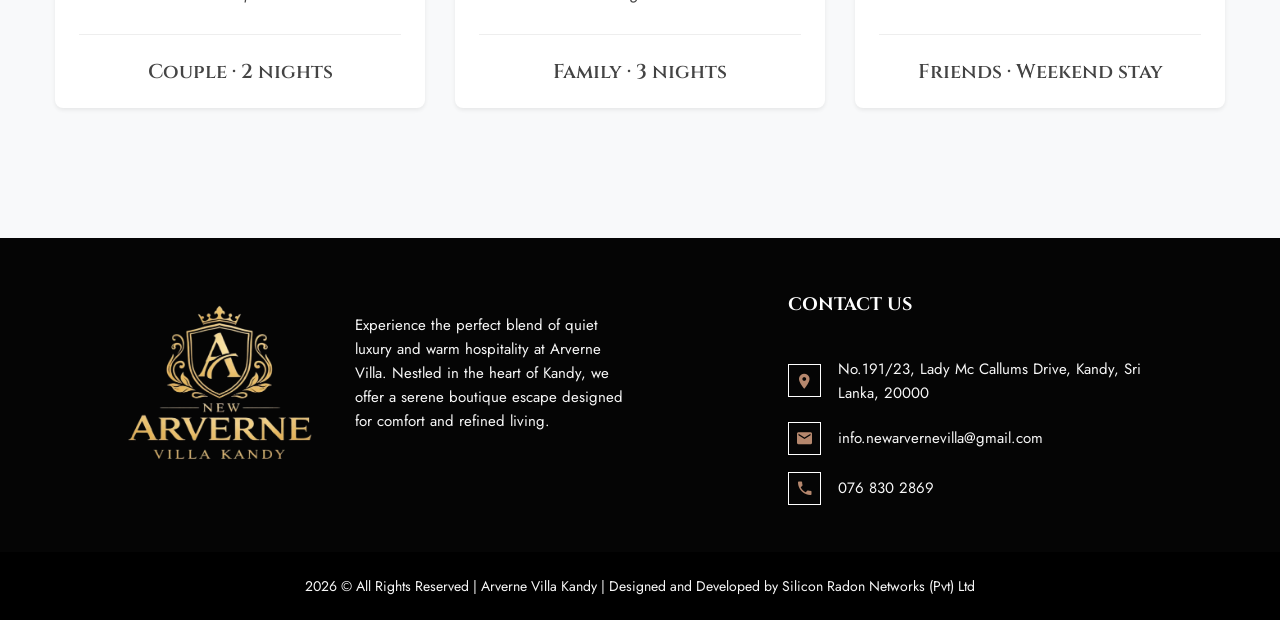
==== commit afe5f66e: "Add reviews & client carousel; update pricing Add a guest reviews section (reviews-area) to multiple" ====
--- a/about.html
+++ b/about.html
@@ -214,6 +214,82 @@
     <!-- Client Area End -->
 
 
+
+    <!-- Reviews Area Start -->
+    <section class="reviews-area ptb-90 bg-light">
+        <div class="container">
+            <div class="row">
+                <div class="col-md-8 mx-auto">
+                    <div class="section-title text-center">
+                        <h3>What our guests say</h3>
+                        <p>
+                            A villa stay is about feeling looked after - quietly, consistently, and with care.
+                        </p>
+                    </div>
+                </div>
+            </div>
+            <div class="row text-center mt-50">
+                <!-- Review 1 -->
+                <div class="col-lg-4 col-md-6 col-12 mb-40">
+                    <div class="single-review p-4 bg-white shadow-sm" style="border-radius: 8px; height: 100%;">
+                        <div class="rating mb-20">
+                            <i class="fa fa-star" style="color: #b5876d;"></i>
+                            <i class="fa fa-star" style="color: #b5876d;"></i>
+                            <i class="fa fa-star" style="color: #b5876d;"></i>
+                            <i class="fa fa-star" style="color: #b5876d;"></i>
+                            <i class="fa fa-star" style="color: #b5876d;"></i>
+                        </div>
+                        <p style="font-style: italic; font-size: 16px; min-height: 80px;">
+                            “Beautiful calm location with thoughtful service. The rooms are spotless, and the villa
+                            feels truly
+                            boutique.”
+                        </p>
+                        <div class="review-meta mt-20" style="border-top: 1px solid #eee; padding-top: 15px;">
+                            <h5 class="mt-10" style="font-weight: 600;">Couple · 2 nights</h5>
+                        </div>
+                    </div>
+                </div>
+                <!-- Review 2 -->
+                <div class="col-lg-4 col-md-6 col-12 mb-40">
+                    <div class="single-review p-4 bg-white shadow-sm" style="border-radius: 8px; height: 100%;">
+                        <div class="rating mb-20">
+                            <i class="fa fa-star" style="color: #b5876d;"></i>
+                            <i class="fa fa-star" style="color: #b5876d;"></i>
+                            <i class="fa fa-star" style="color: #b5876d;"></i>
+                            <i class="fa fa-star" style="color: #b5876d;"></i>
+                            <i class="fa fa-star" style="color: #b5876d;"></i>
+                        </div>
+                        <p style="font-style: italic; font-size: 16px; min-height: 80px;">
+                            “Great base for Kandy. Easy to reach the Temple of the Tooth, and the villa is peaceful at
+                            night.”
+                        </p>
+                        <div class="review-meta mt-20" style="border-top: 1px solid #eee; padding-top: 15px;">
+                            <h5 class="mt-10" style="font-weight: 600;">Family · 3 nights</h5>
+                        </div>
+                    </div>
+                </div>
+                <!-- Review 3 -->
+                <div class="col-lg-4 col-md-6 col-12 mb-40 mx-auto">
+                    <div class="single-review p-4 bg-white shadow-sm" style="border-radius: 8px; height: 100%;">
+                        <div class="rating mb-20">
+                            <i class="fa fa-star" style="color: #b5876d;"></i>
+                            <i class="fa fa-star" style="color: #b5876d;"></i>
+                            <i class="fa fa-star" style="color: #b5876d;"></i>
+                            <i class="fa fa-star" style="color: #b5876d;"></i>
+                            <i class="fa fa-star" style="color: #b5876d;"></i>
+                        </div>
+                        <p style="font-style: italic; font-size: 16px; min-height: 80px;">
+                            “Warm hospitality, lovely interiors, and a relaxed atmosphere. We’d happily return.”
+                        </p>
+                        <div class="review-meta mt-20" style="border-top: 1px solid #eee; padding-top: 15px;">
+                            <h5 class="mt-10" style="font-weight: 600;">Friends · Weekend stay</h5>
+                        </div>
+                    </div>
+                </div>
+            </div>
+        </div>
+    </section>
+    <!-- Reviews Area End -->
     <!-- Room Area End -->
     <!-- Client Area Start -->
     <!-- <div class="client-area">
